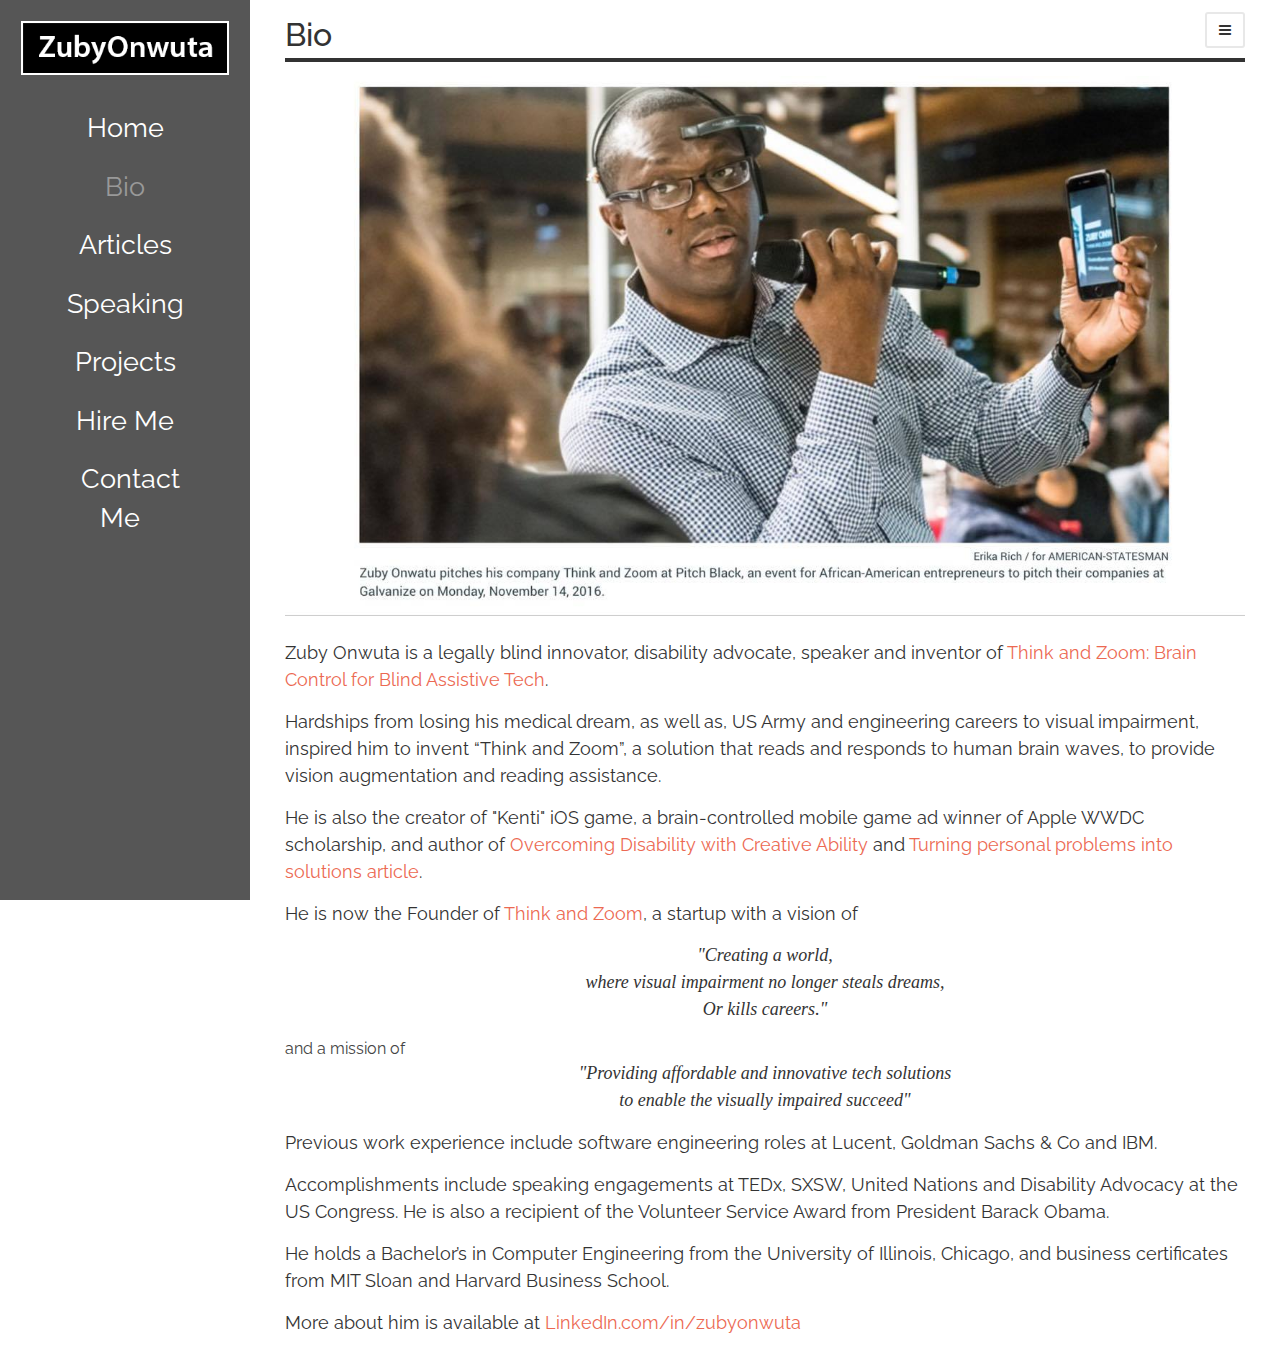
==== bio.html @ 1a158c96 "first commit for all files" ====
<!DOCTYPE html>
<head>
    <!--[if IE 8]> <html lang="en" class="ie8"> <![endif]-->  
    <!--[if IE 9]> <html lang="en" class="ie9"> <![endif]-->  
    <!--[if !IE]><!--> <html lang="en"> <!--<![endif]-->
    <meta http-equiv="Content-Type" content="text/html; charset=UTF-8">
    <title>Biography</title>
    
    <!-- Meta -->
    <meta charset="utf-8">
    <meta http-equiv="X-UA-Compatible" content="IE=edge">
    <meta name="viewport" content="width=device-width, initial-scale=1.0">
    <meta name="description" content="">
    <meta name="author" content="">    
    <link rel="shortcut icon" href="">  
    
    <!-- Global CSS -->
    <link rel="stylesheet" href="assets/css/bootstrap.min.css">   
    
    <!-- Plugins CSS -->    
    <link href="assets/fonts/font-awesome-4/css/font-awesome.min.css" rel="stylesheet">
    <link rel="stylesheet" href="assets/css/flexslider.css">
    
    <!-- Site CSS -->
    <link rel="stylesheet" href="assets/css/styles.css">
    <link href='http://fonts.googleapis.com/css?family=Raleway:400,300,200,500,600,700' rel='stylesheet' type='text/css'>
    <!-- HTML5 shim and Respond.js IE8 support of HTML5 elements and media queries -->
    <!--[if lt IE 9]>
      <script src="https://oss.maxcdn.com/libs/html5shiv/3.7.0/html5shiv.js"></script>
      <script src="https://oss.maxcdn.com/libs/respond.js/1.4.2/respond.min.js"></script>
    <![endif]-->
</head>
<body class="main-page1">
    <div id="wrapper">
        <div id="sidebar-wrapper">
            <div class="page-title text-center logo-wrap1">
               <a href="index.html" target = "_self"><img src = "assets/images/logo2.png"></a>
            </div>
            <div class="link-wrapper-left">
              <ul>
                 <li>
                    <a href="index.html" target = "_self">Home</a>
                 </li>
                 <li class="active">
                    <a href="">Bio</a>
                 </li>
                 <li>
                    <a href="articles.html" target = "_self">Articles</a>
                 </li>
                 <li>
                    <a href="speaking.html">Speaking</a>
                 </li>
                 <li>
                    <a href="projects.html" target = "_self">Projects</a>
                 </li>
                 <li>
                    <a href="hire.html" target = "_self">Hire Me</a>
                  </li>
                  <li>
                    <a href="https://goo.gl/forms/Ng0F8QT2XyTy3moc2" target = "_self">Contact Me</a>
                  </li>
               </ul>
            </div>
        </div>
        <div id="page-content-wrapper">
            <div class="container-fluid">
                <div class="row">
                    <div class="col-lg-12">
                        <div class="content-right-wrapper">
                              <div class="menu-wrap">
                                <span class = "art-text">Bio</span>
                                <a href="#menu-toggle" class="btn menu-btn" id="menu-toggle"><i class = "fa fa-bars fa-3"></i></a> 
                              </div>
                                  <img src="assets/images/zuby.jpg" class="img-responsive"><br>
                                 <p>                                       
                                    Zuby Onwuta is a legally blind innovator, disability advocate, speaker and inventor of <a href="https://blndedmedia.com/legally-blind-vetern-patents-brain-control-tool/">Think and Zoom: Brain Control for Blind Assistive Tech</a>.
                                 </p>

                                 <p>        
                                    Hardships from losing his medical dream, as well as, US Army and engineering careers to 
                                    visual impairment, inspired him to invent “Think and Zoom”, a solution that reads and responds 
                                    to human brain waves, to provide vision augmentation and reading assistance.
                                 </p>

                                 <p>
                                     He is also the creator of "Kenti" iOS game, a brain-controlled mobile game ad winner of Apple WWDC scholarship, and author of <a href="http://bit.ly/2Ha4DkT">Overcoming Disability with Creative Ability</a> and <a href="http://bit.ly/2I51fcH">Turning personal problems into solutions article</a>.
                                 </p>

                                 <p>
                                   He is now the Founder of <a href="http//:www.thinkandzoom.com" target="_blank">Think and Zoom</a>, a startup with a vision of <br>
                                   <p style="text-align: center; font-style: italic;font-family: Tahoma;">
                                     "Creating a world,<br>
                                     where visual impairment no longer steals dreams,<br>
                                     Or kills careers."
                                   </p>
                                   and a mission of
                                   <p style="text-align: center; font-style: italic;font-family: Tahoma;">
                                     "Providing affordable and innovative tech solutions<br> to enable the visually impaired succeed"
                                   </p>
                                 </p>

                                 <p>
                                    Previous work experience include software engineering roles at Lucent, Goldman Sachs & Co and IBM.
                                 </p>

                                 <p>
                                    Accomplishments include speaking engagements at TEDx, SXSW, United Nations and Disability Advocacy 
                                    at the US Congress. He is also a recipient of the Volunteer Service Award from President Barack Obama.
                                 </p>

                                 <p>
                                    He holds a Bachelor’s in Computer Engineering from the University of Illinois, Chicago, and 
                                    business certificates from MIT Sloan and Harvard Business School. 
                                 </p>
                                 <p>
                                    More about him is available at <a href="http//:www.linkedIn.com/in/zubyonwuta" target="_blank">LinkedIn.com/in/zubyonwuta</a>
                                 </p>
                                 
                            </div>
                         </div>
                     </div>
                </div>
          </div>
    </div>            
    <script type="text/javascript" src="assets/js/jquery.js"></script>
    <script type="text/javascript" src="assets/js/bootstrap.min.js"></script> 

    <script>
    $("#menu-toggle").click(function(e) {
        e.preventDefault();
        $("#wrapper").toggleClass("toggled");
    });
    </script>
</body>
</html>
---- assets/css/styles.css ----
body{
  font-family: Raleway, arial, sans-serif;
  color: #444444;
  font-size: 16px;
  -webkit-font-smoothing: antialiased;
  -moz-osx-font-smoothing: grayscale;
}

h1, h2, h3, h4, h5, h6, a, p{
  font-family: Raleway, arial, sans-serif;
}

p {
  margin-bottom: 15px;
  line-height: 1.5;
}
a {
  color: #ec6952;
  -webkit-transition: all 0.4s ease-in-out;
  -moz-transition: all 0.4s ease-in-out;
  -ms-transition: all 0.4s ease-in-out;
  -o-transition: all 0.4s ease-in-out;
}
a:hover {
  text-decoration: underline;
  color: #e74124;
}
.btn,
a.btn {
  -webkit-transition: all 0.4s ease-in-out;
  -moz-transition: all 0.4s ease-in-out;
  -ms-transition: all 0.4s ease-in-out;
  -o-transition: all 0.4s ease-in-out;
  font-weight: bold;
}

.btn{
  -webkit-border-radius: 3px !important;
  -moz-border-radius: 3px !important;
  -ms-border-radius: 3px !important;
  -o-border-radius: 3px !important;
  border-radius: 3px !important;
}
.btn .fa,
a.btn .fa {
  color: #fff;
  margin-right: 5px;
}
a.btn-cta,
.btn-cta {
  padding: 16px 42px;
}
a.btn-cta-primary,
.btn-cta-primary {
  border: 1px solid #d6a73a;
  background: #d6a73a;
  font-weight: bold;
  color: #fff;
  font-size: 19px;
  padding: 14px 44px !important;
  -webkit-border-radius: 50px !important;
  -moz-border-radius: 50px !important;
  border-radius: 50px !important;
}

.button-margin{
    margin: 5px !important;
}

a.btn-cta-primary:hover,
.btn-cta-primary:hover {
  background: #B38A58;
  border: 1px solid #B38A58;
  color: #fff;
}
a.btn-cta-secondary,
.btn-cta-secondary {
  background: none;
  border: 1px solid #ec6952;
  color: #ec6952;
}
a.btn-cta-secondary:hover,
.btn-cta-secondary:hover {
  background: #B38A58;
  border: 1px solid #B38A58;
  color: #fff;
}
a.btn-ghost,
.btn-ghost {
  background: none;
  border: 1px solid #fff;
  color: #fff !important;
  padding: 8px 20px;
  vertical-align: middle;
}
a.btn-ghost:hover,
.btn-ghost:hover {
  background: #4a6781;
  border: 1px solid #4a6781;
  color: #fff;
}
a.btn-ghost .fa,
.btn-ghost .fa {
  margin-right: 10px;
  font-size: 22px;
}
a.btn-ghost .text,
.btn-ghost .text {
  position: relative;
  top: -2px;
}
.highlight {
  color: #ec6952;
}

.input-controls{
    display: block;
    width: 100%;
    height: 48px !important;
    padding: 14px 12px;
    font-size: 14px;
    line-height: 1.42857143;
    color: #555;
    background-color: #fff;
    background-image: none;
    border: 2px solid #ccc;
    border-radius: 4px;
    margin-bottom: 20px;
}

.bootstrap-select.btn-group .dropdown-menu{
   height: 150px !important;
}

.textarea-controls{
    display: block;
    width: 100%;
    height: 148px !important;
    padding: 14px 12px;
    font-size: 14px;
    line-height: 1.42857143;
    color: #555;
    resize: none;
    background-color: #fff;
    background-image: none;
    border: 2px solid #ccc;
    border-radius: 4px;
    margin-bottom: 14px;
}

.textarea-controls2{
    display: block;
    width: 100%;
    height: 80px !important;
    padding: 14px 12px;
    font-size: 14px;
    line-height: 1.42857143;
    color: #555;
    resize: none;
    background-color: #f6f6f6;
    background-image: none;
    border: 2px solid #ccc;
    border-radius: 4px;
}

.textarea-controls2:focus{
    display: block;
    width: 100%;
    height: 80px !important;
    padding: 14px 12px;
    font-size: 14px;
    line-height: 1.42857143;
    color: #555;
    resize: none;
    background-color: #fff;
    background-image: none;
    border: 2px solid #ccc;
    border-radius: 4px;
}



.form-control {
  -webkit-box-shadow: none;
  -moz-box-shadow: none;
  box-shadow: none;
  height: 40px;
  border-color: #eeeeee;
}
.form-control::-webkit-input-placeholder {
  /* WebKit browsers */
  color: #a6a6a6;
}
.form-control:-moz-placeholder {
  /* Mozilla Firefox 4 to 18 */
  color: #a6a6a6;
}
.form-control::-moz-placeholder {
  /* Mozilla Firefox 19+ */
  color: #a6a6a6;
}
.form-control:-ms-input-placeholder {
  /* Internet Explorer 10+ */
  color: #a6a6a6;
}
.form-control:focus {
  border-color: #e1e1e1;
  -webkit-box-shadow: none;
  -moz-box-shadow: none;
  box-shadow: none;
}
.text-highlight {
  color: #952410;
}
input[type="submit"],
input[type="button"] {
  appearance: none;
  /* for mobile safari */
}
#topcontrol {
  background: #5d80a1;
  color: #fff;
  text-align: center;
  display: inline-block;
  width: 35px;
  height: 35px;
  border: none;
  -webkit-border-radius: 50%;
  -moz-border-radius: 50%;
  -ms-border-radius: 50%;
  -o-border-radius: 50%;
  border-radius: 50%;
  -moz-background-clip: padding;
  -webkit-background-clip: padding-box;
  background-clip: padding-box;
  -webkit-transition: all 0.4s ease-in-out;
  -moz-transition: all 0.4s ease-in-out;
  -ms-transition: all 0.4s ease-in-out;
  -o-transition: all 0.4s ease-in-out;
  z-index: 30;
}
#topcontrol:hover {
  background: #384d60;
}
#topcontrol .fa {
  position: relative;
  top: 3px;
  font-size: 25px;
}
.video-container iframe {
  max-width: 100%;
}
/* ======= Header ======= */
.header {
  color: #fff;
  width: 100%;
  position: relative;
  z-index: 40;
  height: 80px;
  background: #45392e;
    border-bottom: 3px solid #271D14;
}
.header.navbar-fixed-top {
  min-height: 80px;
  top: 0;
}
.header.navbar-fixed-top .main-nav .nav .nav-item a {
  color: #ffffff;
  font-weight: bold;
  -webkit-opacity: 1;
  -moz-opacity: 1;
  opacity: 1;
}
.header.navbar-fixed-top .main-nav .nav .nav-item.nav-item-cta a.btn-cta-secondary {
  background: #ff8c56;
  border-color: #ff8c56;
}
.header.navbar-fixed-top .main-nav .nav .dropdown-menu a {
  color: #333;
}
.header h1.logo {
  font-family: "Roboto Slab", arial, sans-serif;
  margin-top: 0;
  margin-bottom: 0;
  font-weight: bold;
  font-size: 15px;
  float: left;
  padding-top: 3px;
}
.header h1.logo a {
  color: #fff;
  padding: 7px;
  display: inline-block;
  text-align: center;
  line-height: 1.4;
  max-width: 257px;
  /*background: #ec6952;*/
  -webkit-border-top-right-radius: 0;
  -webkit-border-bottom-right-radius: 4px;
  -webkit-border-bottom-left-radius: 4px;
  -webkit-border-top-left-radius: 0;
  -moz-border-radius-topright: 0;
  -moz-border-radius-bottomright: 4px;
  -moz-border-radius-bottomleft: 4px;
  -moz-border-radius-topleft: 0;
  border-top-right-radius: 0;
  border-bottom-right-radius: 4px;
  border-bottom-left-radius: 4px;
  border-top-left-radius: 0;
  -moz-background-clip: padding;
  -webkit-background-clip: padding-box;
  background-clip: padding-box;
  -webkit-transition: color 0.4s ease-in-out;
  -moz-transition: color 0.4s ease-in-out;
  -ms-transition: color 0.4s ease-in-out;
  -o-transition: color 0.4s ease-in-out;
  position: relative;
  font-size: 20px;
}

.header h1.logo a img{
  max-width: 100%;
}

.header h1.logo a:hover {
  text-decoration: none;
}
.header h1.logo .logo-title {
  vertical-align: middle;
  line-height: 1.6;
}
.header .main-nav {
  margin-top: 16px;
}
.header .main-nav .navbar-toggle {
  margin-right: 0;
  margin-top: 0;
  background: none;
  position: absolute;
  right: 10px;
  top: 20px;
  border: 2px solid #fff;
}
.header .main-nav .navbar-toggle:focus {
  outline: none;
}
.header .main-nav .navbar-toggle .icon-bar {
  background-color: rgba(255, 255, 255, 0.6);
  height: 3px;
}
.header .main-nav .navbar-toggle:hover .icon-bar {
  background-color: #fff;
}
.header .main-nav .nav .nav-item {
  font-weight: normal;
  text-transform: uppercase;
  font-size: 13px;
  margin-right: 15px;
}
.header .main-nav .nav .nav-item.active a {
  color: #ec6952;
  background: none;
  font-weight: bold;
}
.header .main-nav .nav .nav-item.nav-item-cta a.btn-cta-secondary {
  border: 1px solid #ff8c56;
  background: #ff8c56;
  color: #fff;
  padding: 8px 10px;
  margin-top: 5px;
  font-weight: bold;
  font-size: 13px;
}
.header .main-nav .nav .nav-item.nav-item-cta a.btn-cta-secondary:hover {
  border: 1px solid #ec6952;
  background: #ec6952;
}
.header .main-nav .nav .nav-item a {
  color: #ffffff;
  font-weight: bold;
  font-size: 14px;
}
.header .main-nav .nav .nav-item a:hover {
  color: #ffffff;
  background: none;
}
.header .main-nav .nav .nav-item a:focus {
  outline: none;
  background: none;
}
.header .main-nav .nav .nav-item a:active {
  outline: none;
  background: none;
}
.header .main-nav .nav .nav-item.active {
  color: #ec6952;
}
.header .main-nav .nav .nav-item.last {
  margin-right: 0;
}
.header .main-nav .nav.active {
  position: relative;
}
.header .main-nav .nav.active > a {
  background: #e74124;
  color: #fff;
  color: rgba(255, 255, 255, 0.8);
}
.header .main-nav .nav.active > a:before {
  content: "\f0d8";
  position: absolute;
  bottom: -8px;
  left: 0;
  text-align: center;
  font-family: FontAwesome;
  display: block;
  font-size: 12px;
  width: 100%;
}

.mini-text{
   text-align: center;
font-size: 16px;
padding-bottom: 2px;
font-weight: 600;

}

.resources-wrapper{
  border: 1px solid #f6f6f6;
  margin: 10px 0px;
  min-height: 200px;
  padding: 10px 0px 20px 0;
}

.resource-title {
background: #f6f6f6;
padding: 11px 11px 15px;
font-weight: bold;
font-size: 22px;
margin-top: 0px;
color: #047ea7;
}

.course-desc {
margin: 10px;
font-size: 15px;
}

.vid-wrapper{
padding: 20px;
text-align: center;
border: 1px solid #e8e8e8;
background: #f2f2f2;
margin: 10px;
}

.outline-wrapper{
  padding: 4px;
text-align: left;
border: 1px solid #f6f6f6;
margin: 10px;
overflow: hidden;
}

.outline-wrapper h5{
 font-weight: bold;
 color: #333;
 margin-left: 10px;
}

.outline-wrapper p{
 font-weight: normal;
 color: #333;
 margin-left: 10px;
}


.folders-wrapper{
  padding: 4px;
text-align: center;
border: 1px solid #f6f6f6;
margin: 10px;
overflow: hidden;
background: #f6f6f6;
}

.folders-wrapper div div{
  padding: 20px;
 text-align: center;
 border: 1px solid #e8e8e8;
 background: #ffffff;
 margin: 10px 0;
 -webkit-border-radius: 5px;
-moz-border-radius: 5px;
border-radius: 5px;
}

.folders-wrapper div div a{
  color: #999;
  text-decoration: none;
}

.folder-icon {
font-size: 153px;
color: #999;
}

.folder-icon:hover{
  color: #ec6952;
}

.file-link{
  margin: 12px;
  color: #333;
  text-decoration: none;
}


.file-link:hover{
  margin: 12px;
  color: #ec6952;
  text-decoration: none;
}

.view-summary-link{
  margin: 12px;
  color: #333;
  text-decoration: none;
}

.view-summary-link:hover{
  margin: 12px;
  color: #ec6952;
  text-decoration: none;
}

.folder-name{
  margin: 12px;
  color: #333;
  font-weight: bold;
  text-decoration: none;
}

.folder-name:hover{
  margin: 12px;
  color: #ec6952;
  font-weight: bold;
  text-decoration: none !important;
}

.setting-form-wrap h1{
  border-bottom: 1px solid #e8e8e8;
  padding-bottom: 14px;
  margin-bottom: 19px;

}


.add-task-form {
  border: 1px solid #e8e8e8;
  padding: 28px;
  background: #ffffff;
  margin: 13px;
  -webkit-border-radius: 6px;
-moz-border-radius: 6px;
border-radius: 6px;
}

.enrolled-user-img {
width: 40px;
height: 40px;
margin-right: 10px;
border: 4px solid #ec6952;
-webkit-border-radius: 360px;
-moz-border-radius: 360px;
border-radius: 360px;
}

.modal-body {
  background: #f6f6f6;
}

.tb-margin{
  margin: 10px;
}

.table-bordered>thead>tr>th, .table-bordered>tbody>tr>th, .table-bordered>tfoot>tr>th, .table-bordered>thead>tr>td, .table-bordered>tbody>tr>td, .table-bordered>tfoot>tr>td {
border: 1px solid #f6f6f6;
}
.table>thead>tr>th {
vertical-align: bottom;
border-bottom: 2px solid #f6f6f6;
}

.table>thead>tr>th, .table>tbody>tr>th, .table>tfoot>tr>th, .table>thead>tr>td, .table>tbody>tr>td, .table>tfoot>tr>td {
vertical-align: baseline !important;
}

.table-bordered {
border: 2px solid #f6f6f6;
}

.file-link i{
  margin-right: 5px;
  font-size: 29px;
}


.add-btn{
float: right;
font-size: 15px;
background: #ec6952;
color: #fff;
text-decoration: none;
-webkit-border-radius: 3px;
-moz-border-radius: 3px;
border-radius: 3px;
padding: 7px 13px;
}

.add-btn:hover{
float: right;
font-size: 15px;
background: #047ea7;
color: #fff;
text-decoration: none;
-webkit-border-radius: 3px;
-moz-border-radius: 3px;
border-radius: 3px;
padding: 7px 13px;
}

.mini-text2{
   text-align: center;
font-size: 16px;
padding-bottom: 2px;
font-weight: 100;
color: #333;

}

.buz-main-wrap {
padding: 0px;
min-height: 103px;
overflow: hidden;
margin-top: 13px;
}

.buz-main-wrap ul {
display: block;
padding-left: 0px;
}


.buz-main-wrap ul li:first-child {
border-top: none;
}

.buz-main-wrap ul li {
display: block;
list-style: none;
border-bottom: 1px solid #e8e8e8;
border-top: 1px solid #e8e8e8;
}

.buz-main-wrap ul li.active a {
display: block;
color: #ffffff;
list-style: none;
font-weight: bold;
font-size: 15px;
}

.buz-main-wrap ul li.active a {
  border: none !important;
}

.nav-tabs>li.active>a {
background: #1d1c1c !important;
font-weight: bold;
font-size: 18px;
color: #ffffff !important;
padding: 15px;
}

.nav-tabs>li.active>a:hover {
background: #1d1c1c !important;
font-weight: bold;
font-size: 18px;
color: #ffffff !important;
border: none !important;

}

.nav-tabs>li.active>a:visited {
background: #1d1c1c !important;
font-weight: bold;
font-size: 18px;
color: #ffffff !important;
border: none !important;

}

.nav-tabs>li.active>a:focus {
background: #1d1c1c !important;
font-weight: bold;
font-size: 18px;
color: #ffffff !important;
padding: 15px;
border: none !important;
}

.nav-tabs>li>a:hover {
  border-color: none !important;
}

.week-select{
  width: 100% !important;
  height: 40px;
  margin-bottom: 10px !important;
}

.category-select{
  width: 100% !important;
  height: 40px;
  margin-bottom: 10px !important;
}

.dropdown-menu>.active>a, .dropdown-menu>.active>a:hover, .dropdown-menu>.active>a:focus {
color: #fff;
text-decoration: none;
background-color: #BD9A70;
outline: 0;
}

.btn-default:hover, .btn-default:focus, .btn-default:active, .btn-default.active, .open>.dropdown-toggle.btn-default {
color: #333;
background-color: #ffffff;
border-color: #e8e8e8;
}

.btn-default {
color: #666 !important;
background: #fff;
border: 2px solid #e8e8e8;
height: 48px !important;

}

.filter-option{
   color: #999 !important;
   font-weight: normal;
   font-size: 16px;
}


.active-user-img{
  padding: 6px !important;
}

.active-user-img img{
width: 40px;
height: 40px;
margin-right: 10px;
border: 4px solid #ffffff;
-webkit-border-radius: 360px;
-moz-border-radius: 360px;
border-radius: 360px;
}

.header .main-nav .nav.active > a.dropdown-toggle:before {
  display: none;
}
.header .main-nav .nav.open a {
  background: none;
}
.header .main-nav .nav .dropdown-menu {
  -webkit-border-radius: 4px;
  -moz-border-radius: 4px;
  -ms-border-radius: 4px;
  -o-border-radius: 4px;
  border-radius: 4px;
  -moz-background-clip: padding;
  -webkit-background-clip: padding-box;
  background-clip: padding-box;
  margin: 0;
  border: none;
  text-transform: none;
  min-width: 180px;
  background: #ffffff;
}
.header .main-nav .nav .dropdown-menu:before {
  content: "";
  display: block;
  width: 0;
  height: 0;
  border-left: 10px solid transparent;
  border-right: 10px solid transparent;
  border-bottom: 10px solid #ffffff;
  position: absolute;
  right: 30px;
  top: -10px;
}
.header .main-nav .nav .dropdown-menu a {
  padding: 8px 20px;
  color: #333;
  -webkit-opacity: 1;
  -moz-opacity: 1;
  opacity: 1;
}
.header .main-nav .nav .dropdown-menu a:hover {
  background: #d6a73a;
  color: #fff;
}
/* Override bootstrap default */
.nav .open > a,
.nav .open > a:hover,
.nav .open > a:focus {
  background: none;
}
/* ======= Headline Background & Slideshow ======= */
.bg-slider-wrapper {
  content: "";
  position: fixed;
  width: 100%;
  top: 0;
  left: 0;
  height: 680px;
  background: #373737;
}
.bg-slider-wrapper .flexslider {
  margin: 0;
  -webkit-box-shadow: none;
  -moz-box-shadow: none;
  box-shadow: none;
  border: none;
  -webkit-border-radius: 0;
  -moz-border-radius: 0;
  -ms-border-radius: 0;
  -o-border-radius: 0;
  border-radius: 0;
  -moz-background-clip: padding;
  -webkit-background-clip: padding-box;
  background-clip: padding-box;
}
.bg-slider-wrapper .flexslider .slide {
  display: block;
  height: 680px;
}
.bg-slider-wrapper .flexslider .slide.slide-1 {
  background: #253340 url('../images/nimde-hero.png') no-repeat 50% top;
  -webkit-background-size: cover;
  -moz-background-size: cover;
  -o-background-size: cover;
  background-size: cover;
}
.bg-slider-wrapper .flexslider .slide.slide-2 {
  background: #253340 url('../images/slider1a.png') no-repeat 50% top;
  -webkit-background-size: cover;
  -moz-background-size: cover;
  -o-background-size: cover;
  background-size: cover;
}
.bg-slider-wrapper .flexslider .slide.slide-3 {
  background: #253340 url('../images/slider1.png') no-repeat 50% top;
  -webkit-background-size: cover;
  -moz-background-size: cover;
  -o-background-size: cover;
  background-size: cover;
}
.bg-slider-wrapper .flexslider .flex-control-nav {
  z-index: 30;
  bottom: 30px;
  position: relative;
}
.bg-slider-wrapper .flexslider .flex-control-nav li a {
  background: #999999;
}
.bg-slider-wrapper .flexslider .flex-control-nav li a.flex-active {
  background: #bfbfbf;
}
.headline-bg {
  position: absolute;
  width: 100%;
  top: 0;
  left: 0;
  height: 500px;
  background: #253340 url('../images/bg-header-small-1.jpg') no-repeat 50% top;
  -webkit-background-size: cover;
  -moz-background-size: cover;
  -o-background-size: cover;
  background-size: cover;
}
.headline-bg.pricing-headline-bg {
  background-image: url('../images/bg-header-small-2.jpg');
}
.headline-bg.contact-headline-bg {
  background-image: url('../images/bg-header-small-3.jpg');
}
.headline-bg.about-headline-bg {
  background-image: url('../images/bg-header-small-4.jpg');
}
/* ======= Promo ======= */
.promo {
  padding-top: 120px;
  position: relative;
  color: #fff;
  margin-bottom: 80px;
  height: 466px;
  z-index: 10;
}
.promo .title {
  font-size: 52px;
  margin-bottom: 8px;
  margin-top: 0;
  font-weight: 900;
  text-shadow: none;
  text-transform: uppercase;
}
.promo.section .intro {
  /*max-width: 600px;*/
  margin: 0 auto;
  margin-bottom: 30px;
  text-align: left;
float: left;
display: block;
clear: both;
font-size: 31px;
line-height: 1.1;
padding-right: 62px;
color: #ffffff !important;
font-weight: normal;
}

.button-p {
    clear: both;
}

.promo .btn-cta {
  font-size: 22px;
}
.promo .btn-link {
  color: #fff;
  font-weight: bold;
  text-transform: uppercase;
  font-size: 12px;
  -webkit-opacity: 0.7;
  -moz-opacity: 0.7;
  opacity: 0.7;
  text-decoration: none;
}
.promo .btn-link:hover {
  -webkit-opacity: 1;
  -moz-opacity: 1;
  opacity: 1;
  text-decoration: none;
}
.promo .btn-link:focus {
  outline: none;
}
.promo .btn-link .fa {
  margin-right: 5px;
  font-size: 18px;
  position: relative;
  top: 2px;
}
/* ======= sections-wrapper ======= */
.sections-wrapper {
  background: #fff;
  z-index: 20;
  position: relative;
}
.section .intro {
  max-width: 700px;
  margin: 0 auto;
  margin-bottom: 60px;
  color: #fff;
  font-size: 27px;
line-height: 1.2;
padding-right: 62px;
}
.section-on-bg .title {
  color: #fff;
}
.section-on-bg .intro {
  color: #fff;
  -webkit-opacity: 0.8;
  -moz-opacity: 0.8;
  opacity: 0.8;
}

/*========= header animation ==========*/

.animated2{
  -webkit-animation-duration:.4s;
  animation-duration:.4s;
  -webkit-animation-delay:0s;
  animation-delay:0s;
  -webkit-animation-fill-mode:both;
  animation-fill-mode:both
}

@-webkit-keyframes fadeOut{0%
  {opacity:1}100%{opacity:0}}
@keyframes fadeOut{0%{opacity:1}100%{opacity:0}}
.fadeOut{-webkit-animation-name:fadeOut;animation-name:fadeOut}
/* ======================================*/


/* ======= the-main-section ======= */
.lecturers-wrapper{
   padding-top: 80px;
  padding-bottom: 50px;
  background: #fff;/*
  border-bottom: 1px solid #e8e8e8;*/

}


.cos-wrapper-top{
  border-width: 0 0 60px 2880px;
border-style: solid solid solid dashed;
border-color: transparent transparent #f6f6f6 transparent;
margin-top: -62px;
border-left-width: 1279px;
}


.students-wrapper{
   padding-top: 80px;
  padding-bottom: 50px;
  background: #047ea7;

}

.students-wrapper-top{
  border-width: 0 0 60px 2880px;
border-style: solid solid solid dashed;
border-color: transparent transparent #047ea7 transparent;
margin-top: -62px;
border-left-width: 1279px;
}


.students-wrapper-down{
  border-width: 0 2880px 60px 0;
border-style: solid dashed solid solid;
border-color: transparent #047ea7 transparent transparent;
border-right-width: 1281px;
position: absolute;
}


.client-wrapper{
   padding-top: 60px;
  padding-bottom: 40px;
  background: #f6f6f6;

}

.recruiter-wrapper{
   padding-top: 60px;
  padding-bottom: 60px;
  background: #f6f6f6 url('../images/recruiter-bg.png') no-repeat;

}

.recruit-element-wrap{
    background: rgb(4, 172, 187);
    margin: 0px 20px;
    padding: 20px 60px;
    border-top: 8px solid rgb(47, 64, 82);
    text-align: left;
}

.activity-num {
   font-weight: 900;
   font-size: 70px;
   color: #ffffff;
   margin-bottom: 0px;
   margin-top: 0px;
}

.course-wrapper{
   padding-top: 100px;
  padding-bottom: 45px;
  background: #f6f6f6;

}


.leverage-text {
   font-size: 24px;
   color: #333;
   margin: 2px auto;
   text-align: center;
}

.leverage-text-small{
   font-size: 16px;
   color: #333;
   font-weight: 100;
   text-align: center;
}

.activity-num-text{
   font-weight: 100px;
   font-size: 18px;
   color: #ffffff;
}

.stud-wrapper{
   padding-top: 150px;
   padding-bottom: 150px;
   background: #ffffff url("../images/nimde-student.png") no-repeat;
   background-size: cover;

}

.lect-wrapper{
   padding-top: 110px;
   padding-bottom: 110px;
   background: #ffffff url("../images/lecturer.png") no-repeat;
   background-size: cover;

}

.serv-details h4{
   font-size: 18px;
color: #333;
font-weight: bold;
margin-bottom: 5px;

}

.serv-details p{
   font-size: 17px;
color: #333;
font-weight: 400;
line-height: 1.3;
}

.fr-serv-text {
   font-size: 39px !important;
  line-height: 1.1 !important;
  font-weight: bold !important;
  color: #ffffff !important;
}

.fr-serv-text-small{
   font-size: 20px !important;
   color: #ffffff !important;
   font-weight: 500 !important;
}

.the-main-section .title {
  font-size: 43px;
  font-weight: bold;
  margin-top: 0;
  color: #333;
  font-family: Raleway, Arial, sans-serif;
}

.recruit-btn {
display: block;
text-align: center;
width: 48%;
margin: 10px auto;
font-weight: bold;
font-size: 19px;
padding: 18px !important;
clear: both;
cursor: pointer;
color: white !important;
background: #FF3366;
/*-webkit-border-radius: 5px !important;
-moz-border-radius: 5px !important;
border-radius: 5px !important;*/
}


.recruit-btn:hover {
  background: #f42156;
  color: #FFFFFF;
  text-decoration: none;
  transition: all 0.35s ease-in-out;
}

.fr-pro-img{
   width: 40px;
   height: 40px;
   margin-right: 10px;
   border: 4px solid #ff8c56;
   -webkit-border-radius: 360px;
      -moz-border-radius: 360px;
      border-radius: 360px;
}

.testi-msg-text{
    color: #ffffff;
}

.testi-msg-text2{
    color: #333;
    font-size: 16px;
    padding: 20px 40px;
}


    .thumbs {
      width: 100%;
      float: left;
      overflow: hidden;
      position: relative;
      margin-bottom: 21px;
    }

    .thumbs:hover {
      width: 100%;
      float: left;
      overflow: hidden;
      position: relative;
      margin-bottom: 21px;
    }

    .thumbs img{
      width: 270px;
      height: 200px;
    }

    .thumbs a {
      /*background-color: rgba(0, 0, 0, 0.7);*/
      bottom: -200px;
      color: white;
      left: 0;
      opacity: 0;
      position: absolute;
      right: 0;
      text-align: center;
      text-transform: uppercase;
      top: 0;
      z-index: 100;
    }

    .thumbs a span.title {
      display: table;
      width: 100%;
      height: 90%;
    }

    .thumbs a span.title span {
      font-family: 'Lato', sans-serif;
      font-size: 12.5px;
      font-weight: bold;
      color: #FFFFFF;

    }

    .thumbs a span.title span i{
      background: rgb(222, 101, 41);
      padding: 10px;
      -webkit-border-radius: 360px;
      -moz-border-radius: 360px;
      border-radius: 360px;
      width: 42px;
      height: 40px;

    }

    .cos-post-btn{
     padding: 13px 15px;
     background: #047ea7;
     height: 46px !important;
     margin-top: 76px;
     margin-left: 40px;
     border: 2px solid #ff8c56;
     margin-right: 40px;
     display: block;
     -webkit-border-radius: 5px !important;
    -moz-border-radius: 5px !important;
    border-radius: 5px !important;
   }


   .thumbs a:hover {
    bottom: 0;
    opacity: 1;
    transition: opacity 0.30s ease-in-out 0s, bottom 0.4s cubic-bezier(0.25, 0.500, 0, 1) 0s;
    -webkit-transition: opacity 0.30s ease-in-out 0s, bottom 0.4s cubic-bezier(0.25, 0.500, 0, 1) 0s;
  }

  .one-cos {
    margin-bottom: 30px;
    min-height: 274px;
    background: #ffffff;
    padding-bottom: 13px;
    margin: 20px auto;
    padding: 6px;
    border: 1px solid #e8e8e8;
     -webkit-border-radius: 5px !important;
    -moz-border-radius: 5px !important;
    border-radius: 5px !important;
  }


  .project-title a {
      font-size: 14px;
      text-decoration: none;
      font-weight: bold;
      color: #000;
  }

  .project-title a:hover {
      font-size: 14px;
      text-decoration: none;
      font-weight: bold;
      color: #047ea7;
  }

.cos-main-text{
font-size: 43px;
font-weight: bold;
margin-top: 0;
color: #333;
}

.one-course-details {
    margin: 20px;
    min-height: 24px;
    padding: 6px;
    overflow: hidden;
     -webkit-border-radius: 5px !important;
    -moz-border-radius: 5px !important;
    border-radius: 5px !important;
  }


.one-stud, .one-course {
    margin: 20px;
    min-height: 24px;
    background: #ffffff;
    padding: 6px;
    overflow: hidden;
    border: 1px solid #f6f6f6;
     -webkit-border-radius: 5px !important;
    -moz-border-radius: 5px !important;
    border-radius: 5px !important;
  }



.stud-profile-img-wrap{
   display: block;
   padding: 6px;
   text-align: center;
}

.stud-profile-img-wrap a img{
    -webkit-border-radius: 50%;
    -moz-border-radius: 50%;
    -ms-border-radius: 50%;
    -o-border-radius: 50%;
    border-radius: 50%;
    height: 140px;;
    width: 140px;
    border: 8px solid #e8e8e8;
}

.course-details-img-wrap{
   display: block;
   padding: 6px;
   text-align: center;
}

.course-details-img-wrap img{
  -webkit-border-radius: 50%;
    -moz-border-radius: 50%;
    -ms-border-radius: 50%;
    -o-border-radius: 50%;
    border-radius: 50%;
    height: 140px;
    width: 140px;
    border: 6px solid #ffffff;
}

.course-details-header{
  font-weight: bold;
  margin-top: 34px;
}

.course-details-actions{
  display: block;
  padding-left: 0px;
}

.course-details-btns{
  background: #ff8c56;
  padding: 10px;
  font-size: 14px;
  border:1px solid #ff8c56;
  font-weight: bold;
  color: #ffffff !important;
  -webkit-border-radius: 5px !important;
  -moz-border-radius: 5px !important;
  border-radius: 5px !important;
  text-decoration: none;
}

.course-details-btns:hover{
  background: #EF814D;
  padding: 10px;
  font-size: 14px;
  font-weight: bold;
  border:1px solid #EF814D;
  color: #ffffff !important;
  -webkit-border-radius: 5px !important;
  -moz-border-radius: 5px !important;
  border-radius: 5px !important;
  text-decoration: none;
}

.course-details-btns2{
  background: #047ea7;
  padding: 10px;
  font-size: 14px;
  border:1px solid #047ea7;
  font-weight: bold;
  color: #ffffff !important;
  -webkit-border-radius: 5px !important;
  -moz-border-radius: 5px !important;
  border-radius: 5px !important;
  text-decoration: none;
}

.course-details-btns2:hover{
  background: #037298;
  padding: 10px;
  font-size: 14px;
  border:1px solid #037298;
  font-weight: bold;
  color: #ffffff !important;
  -webkit-border-radius: 5px !important;
  -moz-border-radius: 5px !important;
  border-radius: 5px !important;
  text-decoration: none;
}

.course-details-actions li{
  display: inline-block;
  list-style: none;
  margin: 10px 0;
}


.course-img-wrap{
   display: block;
   padding: 6px;
   text-align: center;
}

.course-img-wrap a img{
   -webkit-border-radius: 5px;
    -moz-border-radius: 5px;
    -ms-border-radius: 5px;
    -o-border-radius: 5px;
    border-radius: 5px;
    height: 140px;
    width: 140px;
}

.stud-details{
   display: block;
   text-align: left;
   padding-left: 20px;
}

.stud-details a{
   color: #666;
   text-decoration: none;
   font-weight: bold;
   font-size: 23px;
}

.stud-details h3{
   color: #666;
   font-size: 17px;
   margin: 0px;
}

.stud-details h4{
   color: #666;
   font-size: 15px;
   margin: 6px 0;
}

.course-details-main{
   display: block;
   text-align: left;
}

.tutor-wrapper{
   border: 1px solid #e8e8e8;
   background: #ffffff;
   min-height: 100px;
   -webkit-border-radius: 5px;
    -moz-border-radius: 5px;
    -ms-border-radius: 5px;
    -o-border-radius: 5px;
    border-radius: 5px;
    margin-bottom: 6px;
}

.ta-wrapper{
   min-height: 100px;
    margin-bottom: 6px;
}


.tutor-bio{
  font-size: 14px;
  color: #333;
  margin-bottom: 0px !important;
}

.tutor-main-wrap {
background: #f6f6f6;
padding: 13px 13px 3px 13px;
}

.teaching-txt{
font-size: 15px;
font-weight: bold;
color: #047ea7;
}

.one-tutor{
  display: block;
  overflow: hidden;
  margin-bottom: 0px;
}

.one-tutor li{
   display: inline !important;
}

.one-tutor-details{
   width: 67%;
   overflow: hidden;
   float: right;
   padding: 3px;
}

.one-tutor li img{
   width: 73px;
   margin: 10px;
   border: 5px solid #ff8c56;
   -webkit-border-radius: 50%;
    -moz-border-radius: 50%;
    -ms-border-radius: 50%;
    -o-border-radius: 50%;
    border-radius: 50%;
}

.rev-wrapper {
border: 1px solid #e9e9e9;
background: #ffffff;
min-height: 100px;
-webkit-border-radius: 5px;
-moz-border-radius: 5px;
-ms-border-radius: 5px;
-o-border-radius: 5px;
border-radius: 5px;
margin-bottom: 31px;
}

.one-review{
  display: block;
  overflow: hidden;
  margin-bottom: 0px;
  padding-left: 0px;
}

.one-review li{
   display: inline !important;
}

.one-review-details{
   width: 77%;
   overflow: hidden;
   float: right;
   padding: 3px 15px 3px 0px;
}

.one-review li img{
   width: 73px;
   margin: 10px;
   border: 3px solid #ff8c56;
   -webkit-border-radius: 50%;
    -moz-border-radius: 50%;
    -ms-border-radius: 50%;
    -o-border-radius: 50%;
    border-radius: 50%;
}

.one-review-details h3{
  margin: 11px 0 2px 0;
font-size: 17px;
font-weight: bold;
}


.review-text {
font-size: 14px;
color: #333;
margin-bottom: 9px !important;
}


.one-ta{
  display: block;
  overflow: hidden;
  margin-bottom: 0px;
}

.one-ta li{
   display: block !important;
   border: 1px solid #e8e8e8;
   -webkit-border-radius: 5px;
    -moz-border-radius: 5px;
    -ms-border-radius: 5px;
    -o-border-radius: 5px;
    border-radius: 5px;
    background: #ffffff;
   margin: 6px 2px !important;
}

.one-ta li img{
   width: 56px;
   border: 3px solid #ff8c56;
   margin: 10px;
   -webkit-border-radius: 50%;
    -moz-border-radius: 50%;
    -ms-border-radius: 50%;
    -o-border-radius: 50%;
    border-radius: 50%;
}

.one-tutor-details h3 {
font-size: 19px;
margin: 0;
}

.course-details-main2{
   display: block;
   text-align: left;
}

.course-details{
   display: block;
   text-align: left;
   padding-left: 20px;
}

.course-details a{
   color: #047ea7;
   text-decoration: none;
   font-weight: bold;
   font-size: 21px;
}

.course-details h3{
   color: #666;
   font-size: 17px;
   margin: 0px;
}

.course-details h4{
   color: #666;
   font-size: 15px;
   margin: 6px 0;
}


.the-main-section .intro {
  color: #333;
  margin-bottom: 30px;
  font-size: 15px;
  font-weight: 100;
}
.the-main-section .item {
  padding: 20px 0;
}
.the-main-section .item.last-item {
  border-bottom: none;
}
.the-main-section .item .title {
  font-size: 26px;
  color: #333;
  margin-top: 0;
  margin-bottom: 15px;
  line-height: 1.4;
}
.the-main-section .item .desc {
  margin-bottom: 6px;
}

.the-main-section .item .desc p{
   font-weight: 100;
}
.the-main-section .item .desc .fa {
  margin-right: 5px;
}
.the-main-section .item .quote {
  position: relative;
}
.the-main-section .item .quote .quote-profile {
  position: absolute;
  left: 0;
}
.the-main-section .item .quote .quote-content {
  margin-left: 90px;
  background: #f5f5f5;
  border-left: 4px solid #e8e8e8;
  -webkit-border-radius: 4px;
  -moz-border-radius: 4px;
  -ms-border-radius: 4px;
  -o-border-radius: 4px;
  border-radius: 4px;
  -moz-background-clip: padding;
  -webkit-background-clip: padding-box;
  background-clip: padding-box;
  font-size: 14px;
  padding: 15px;
}
.the-main-section .item .quote .quote-content:before {
  content: "";
  display: block;
  width: 0;
  height: 0;
  border-top: 10px solid transparent;
  border-bottom: 10px solid transparent;
  border-right: 10px solid #e8e8e8;
  position: absolute;
  left: 80px;
  top: 25px;
}
.the-main-section .item .quote blockquote {
  border-left: none;
  font-style: italic;
  color: #666666;
  font-size: 16px;
  padding: 0;
  margin-bottom: 10px;
}
.the-main-section .item .quote .source {
  color: #999999;
  font-size: 13px;
  margin-bottom: 0;
}
.the-main-section .item .quote .source a {
  color: #999999;
}
.the-main-section .item .quote .source a:hover {
  color: #808080;
}
.the-main-section .figure {
  position: relative;
  text-align: center;
}
.the-main-section .figure .figure-caption {
  color: #b3b3b3;
  font-size: 13px;
  margin-top: 10px;
  text-align: center;
}
.the-main-section .figure .figure-caption a {
  color: #b3b3b3;
}
.the-main-section .figure .figure-caption a:hover {
  color: #ec6952;
}
.the-main-section .figure img {
  margin-left: auto;
  margin-right: auto;
}
.the-main-section .control {
  position: absolute;
  top: 120px;
  left: 50%;
  margin-left: -65px;
}
.the-main-section .control .play-trigger {
  color: #fff;
  background: rgba(0, 0, 0, 0.3);
  position: relative;
  width: 60px;
  height: 60px;
  border: 4px solid #fff;
  -webkit-border-radius: 50%;
  -moz-border-radius: 50%;
  -ms-border-radius: 50%;
  -o-border-radius: 50%;
  border-radius: 50%;
  -moz-background-clip: padding;
  -webkit-background-clip: padding-box;
  background-clip: padding-box;
  margin: 0 auto;
  text-align: center;
  -webkit-opacity: 0.9;
  -moz-opacity: 0.9;
  opacity: 0.9;
  -webkit-transition: all 0.4s ease-in-out;
  -moz-transition: all 0.4s ease-in-out;
  -ms-transition: all 0.4s ease-in-out;
  -o-transition: all 0.4s ease-in-out;
}
.the-main-section .control .play-trigger:active,
.the-main-section .control .play-trigger:focus {
  outline: none;
}
.the-main-section .control .play-trigger:hover {
  color: #fff;
  -webkit-opacity: 1;
  -moz-opacity: 1;
  opacity: 1;
  background: rgba(0, 0, 0, 0.6);
}
.the-main-section .control .play-trigger:hover .fa {
  cursor: pointer;
}
.the-main-section .control .play-trigger .fa {
  font-size: 26px;
  position: relative;
  left: 2px;
}
.the-main-section .feature-lead .title {
  font-weight: 300;
  font-size: 16px;
  margin-bottom: 15px;
}
/* ======= Featured Freelancer ======= */

.feature-freelancer-name{
   font-weight: bold;
   font-size: 32px;
   color: #333;
   margin-bottom: 0px;
}

ul.fr-properties{
  display: block;
  list-style: none;
  padding-left: 0px;
  margin-bottom: 3px;
}


ul.fr-properties li{
  display: inline;
  padding-right: 10px;
  color: #333;
  font-size: 19px;
}

.fr-loc{
   font-size: 16px;
font-weight: normal;
color: #333;
margin: 0px;
}

.fr-star-rating{
  width: 11%;
}

.feature-freelancer-prof{
   font-weight: bold;
}

.featured-reviews {
  background: #047ea7;
  padding-top: 60px;
  padding-bottom: 120px;
}
.featured-reviews .carousel-indicators {
  bottom: -60px;
  z-index: auto;
}
.featured-reviews .carousel-indicators li {
  background: #ffffff;
  border: none;
  margin: 1px;
}



.carousel-indicators li {
   -webkit-border-radius: 0px;
  -moz-border-radius: 0px;
  -ms-border-radius: 0px;
  -o-border-radius: 0px;
  border-radius: 0px;
}


.featured-reviews .carousel-indicators li.active {
  background: #ff8c56;
  border: none;
  width: 10px;
  height: 10px;
  margin: 1px;
}
.featured-reviews .title {
  font-size: 36px;
  font-weight: bold;
  margin-top: 0;
  margin-bottom: 60px;
  color: #ffffff;
}
.featured-reviews .item .profile {
  position: absolute;
  left: 0;
}
.featured-reviews .item .content {

}
.featured-reviews .item div {
  font-size: 15px;
  font-weight: 300;
  border-left: 0;
  padding: 0px 80px;
  min-height: 30px;
  position: relative;
}



.carousel-inner{
  text-align: center;
}

.featured-reviews .item div .fa {
  position: absolute;
  color: #ef7d69;
  font-size: 22px;
  left: -45px;
}
.featured-reviews .item .source {
  color: #ffffff;
}
.featured-reviews .item .source .title {
  font-size: 16px;
  color: #666666;
}
/* ======= Press ======= */
.press {
  padding-top: 80px;
  padding-bottom: 80px;
}
.press .title {
  font-size: 36px;
  font-weight: 300;
  margin-top: 0;
  margin-bottom: 10px;
}
.press .press-list {
  margin-bottom: 15px;
  text-align: center;
}
.press .press-list.last {
  margin-bottom: 60px;
}
.press .press-list li {
  display: block;
  height: 80px;
}
.press .press-list li img {
  -webkit-opacity: 0.6;
  -moz-opacity: 0.6;
  opacity: 0.6;
}
.press .press-list li:hover img {
  -webkit-opacity: 1;
  -moz-opacity: 1;
  opacity: 1;
}
.press .press-lead .title {
  font-size: 18px;
  margin-bottom: 15px;
}
/* ======= cta-section ======= */
.cta-section {
  background: #253340 url('../images/background/bg-footer-1.jpg') no-repeat left top;
  background-size: cover;
  min-height: 420px;
  color: #fff;
  padding-top: 80px;
  border: none;
}
.cta-section.pricing-cta-section {
  background-image: url('../images/background/bg-footer-2.jpg');
}
.cta-section.contact-cta-section {
  background-image: url('../images/background/bg-footer-3.jpg');
}
.cta-section .title {
  font-size: 36px;
  font-weight: 300;
  margin-top: 0;
  margin-bottom: 10px;
}
.cta-section .btn-cta {
  font-size: 20px;
}
.cta-section .intro {
  margin-bottom: 15px;
  color: #fff;
}
.cta-section .counting {
  color: #ec6952;
  font-weight: bold;
  -webkit-opacity: 1;
  -moz-opacity: 1;
  opacity: 1;
}
/* ======= Features video ======= */
.features-video {
  padding-top: 90px;
  position: relative;
  z-index: 10;
}
.features-video .title {
  font-size: 36px;
  margin-bottom: 60px;
  margin-top: 0;
  color: #fff;
  font-weight: 300;
}
.features-video .video-container {
  max-width: 800px;
  margin: 0 auto;
}
.features-video iframe {
  background: #fff;
  padding: 15px;
  -webkit-border-radius: 4px;
  -moz-border-radius: 4px;
  -ms-border-radius: 4px;
  -o-border-radius: 4px;
  border-radius: 4px;
  -moz-background-clip: padding;
  -webkit-background-clip: padding-box;
  background-clip: padding-box;
  border: 1px solid #eeeeee;
  -webkit-box-shadow: 0 4px 1px rgba(0, 0, 0, 0.05);
  -moz-box-shadow: 0 4px 1px rgba(0, 0, 0, 0.05);
  box-shadow: 0 4px 1px rgba(0, 0, 0, 0.05);
}
/* ======= Features tabs ======= */
.features-tabbed {
  padding-top: 80px;
  padding-bottom: 80px;
}
.features-tabbed .title {
  font-size: 36px;
  font-weight: 300;
  margin-top: 0;
  margin-bottom: 60px;
}
.features-tabbed .tab-content {
  padding: 60px 30px;
}
.features-tabbed .tab-content .title {
  font-size: 16px;
  color: #f19180;
  font-weight: bold;
  margin-bottom: 30px;
}
.features-tabbed .tab-content .desc {
  margin-bottom: 30px;
  color: #666666;
}
.features-tabbed .tab-content .desc ul {
  padding-left: 30px;
  padding-top: 15px;
  padding-bottom: 15px;
}
.features-tabbed .tab-content .desc ul li {
  margin-bottom: 10px;
}
.features-tabbed .tab-content .desc ul .fa {
  color: #ec6952;
  margin-right: 5px;
}
.features-tabbed .tab-content .desc blockquote {
  font-style: italic;
  color: #808080;
}
.features-tabbed .tab-content .desc .table {
  font-size: 14px;
  padding: 15px 0;
}
.features-tabbed .tab-content .desc .box {
  background: #f5f5f5;
  padding: 30px;
  font-size: 14px;
}
.features-tabbed .tab-content .figure {
  margin-bottom: 60px;
}
.features-tabbed .tab-content .figure img {
  -webkit-box-shadow: 0px 0px 5px 0px rgba(0, 0, 0, 0.2);
  -moz-box-shadow: 0px 0px 5px 0px rgba(0, 0, 0, 0.2);
  box-shadow: 0px 0px 5px 0px rgba(0, 0, 0, 0.2);
  margin: 0 auto;
}
.features-tabbed .tab-content .figure .figure-caption {
  color: #b3b3b3;
  font-size: 13px;
  margin-top: 10px;
  text-align: center;
}
.features-tabbed .tab-content .figure .figure-caption a {
  color: #b3b3b3;
}
.features-tabbed .tab-content .figure .figure-caption a:hover {
  color: #ec6952;
}
.nav-tabs {
  border: none;
  margin: 0 auto;
  display: -webkit-box;
  /* OLD - iOS 6-, Safari 3.1-6 */
  display: -moz-box;
  /* OLD - Firefox 19- (buggy but mostly works) */
  display: -ms-flexbox;
  /* TWEENER - IE 10 */
  display: -webkit-flex;
  /* NEW - Chrome */
  display: flex;
  /* NEW, Spec - Opera 12.1, Firefox 20+ */
  text-align: center;
  position: relative;
}
.nav-tabs:before {
  content: "";
  display: block;
  border-bottom: 1px solid #eeeeee;
  position: absolute;
  bottom: 0;
}
.nav-tabs > li {
  margin-bottom: -1px;
position: relative;
z-index: 1;
background: #fff;
border-right: none;
-webkit-box-flex: 1;
-moz-box-flex: 1;
width: 100%;
-webkit-flex: 1;
-ms-flex: 1;
flex: 1;

}
.nav-tabs > li > a {
  -webkit-border-radius: 0;
  -moz-border-radius: 0;
  -ms-border-radius: 0;
  -o-border-radius: 0;
  border-radius: 0;
  -moz-background-clip: padding;
  -webkit-background-clip: padding-box;
  background-clip: padding-box;
  margin-right: 0px;
  color: #999999;
  padding: 15px;
  font-size: 17px;
  font-weight: bold;
  border: none;
}


.nav-tabs > li > a:active {
  background-color: grey;
}

.nav-tabs > li > a .fa {
  font-size: 20px;
}
.nav-tabs > li > a:hover {
  background: #b1b1b1;
  color: white;
}
.nav-tabs > li.active {
  border-bottom-color: #fff;
}
.nav-tabs > li.active > a {
  color: #ec6952;
  background: #fff;
  border: none;
}
.nav-tabs > li.active:hover > a {
  border: none;
  color: #ec6952;
}
.nav-tabs > li.last {
  border-right: 1px solid #eeeeee;
}

.table-responsive{
     margin: 16px;
}
/* ======= Steps ======= */
.steps {
  background: #f5f5f5;
  padding-top: 80px;
  padding-bottom: 120px;
}
.steps .title {
  font-size: 36px;
  font-weight: 300;
  margin-top: 0;
  margin-bottom: 60px;
}
.steps .step {
  padding: 30px 60px;
  color: #666666;
}
.steps .step .title {
  text-align: center;
  font-size: 16px;
  margin-bottom: 15px;
}
.steps .step .title .number {
  width: 90px;
  height: 90px;
  display: block;
  -webkit-border-radius: 50%;
  -moz-border-radius: 50%;
  -ms-border-radius: 50%;
  -o-border-radius: 50%;
  border-radius: 50%;
  -moz-background-clip: padding;
  -webkit-background-clip: padding-box;
  background-clip: padding-box;
  text-align: center;
  background: #ec6952;
  border: 5px solid #f19180;
  color: #fff;
  margin: 0 auto;
  padding-top: 25px;
  font-size: 26px;
  font-weight: bold;
  font-family: arial, sans-serif;
  margin-bottom: 30px;
}
.steps .step .title .text {
  color: #f19180;
  font-weight: bold;
  font-size: 16px;
}
.steps .btn-cta-primary {
  margin: 0 auto;
  margin-top: 60px;
  font-size: 20px;
}
/* ======= Pricing ======= */
.pricing {
  padding: 80px 0;
  padding-top: 90px;
  position: relative;
  z-index: 10;
}
.pricing .title {
  font-size: 36px;
  font-weight: 300;
  margin-top: 0;
  margin-bottom: 30px;
  color: #fff;
}
.pricing .intro {
  color: #fff;
  margin-bottom: 80px;
}
.pricing .item {
  padding: 0;
  -webkit-border-radius: 4px;
  -moz-border-radius: 4px;
  -ms-border-radius: 4px;
  -o-border-radius: 4px;
  border-radius: 4px;
  -moz-background-clip: padding;
  -webkit-background-clip: padding-box;
  background-clip: padding-box;
  -webkit-box-shadow: 0 4px 1px rgba(0, 0, 0, 0.05);
  -moz-box-shadow: 0 4px 1px rgba(0, 0, 0, 0.05);
  box-shadow: 0 4px 1px rgba(0, 0, 0, 0.05);
  margin-bottom: 30px;
}
.pricing .item.best-buy {
  top: -15px;
  z-index: 11;
  position: relative;
}
.pricing .item.best-buy .item-inner {
  -webkit-box-shadow: 0px 0px 10px 0px rgba(0, 0, 0, 0.2);
  -moz-box-shadow: 0px 0px 10px 0px rgba(0, 0, 0, 0.2);
  box-shadow: 0px 0px 10px 0px rgba(0, 0, 0, 0.2);
}
.pricing .item.best-buy .item-inner:hover {
  -webkit-box-shadow: 0px 0px 20px 0px rgba(0, 0, 0, 0.25);
  -moz-box-shadow: 0px 0px 20px 0px rgba(0, 0, 0, 0.25);
  box-shadow: 0px 0px 20px 0px rgba(0, 0, 0, 0.25);
}
.pricing .item.best-buy .heading {
  padding-top: 45px;
}
.pricing .item.best-buy .content {
  padding-bottom: 45px;
}
.pricing .item .item-inner {
  background: #fff;
  -webkit-border-radius: 4px;
  -moz-border-radius: 4px;
  -ms-border-radius: 4px;
  -o-border-radius: 4px;
  border-radius: 4px;
  -moz-background-clip: padding;
  -webkit-background-clip: padding-box;
  background-clip: padding-box;
  position: relative;
  border: 1px solid #eeeeee;
}
.pricing .item .item-inner:hover {
  -webkit-box-shadow: 0px 0px 10px 0px rgba(0, 0, 0, 0.2);
  -moz-box-shadow: 0px 0px 10px 0px rgba(0, 0, 0, 0.2);
  box-shadow: 0px 0px 10px 0px rgba(0, 0, 0, 0.2);
}
.pricing .item .heading {
  margin-top: 0;
  padding: 30px 15px;
  -webkit-border-top-right-radius: 4px;
  -webkit-border-bottom-right-radius: 0;
  -webkit-border-bottom-left-radius: 0;
  -webkit-border-top-left-radius: 4px;
  -moz-border-radius-topright: 4px;
  -moz-border-radius-bottomright: 0;
  -moz-border-radius-bottomleft: 0;
  -moz-border-radius-topleft: 4px;
  border-top-right-radius: 4px;
  border-bottom-right-radius: 0;
  border-bottom-left-radius: 0;
  border-top-left-radius: 4px;
  -moz-background-clip: padding;
  -webkit-background-clip: padding-box;
  background-clip: padding-box;
}
.pricing .item .heading .title {
  margin-bottom: 30px;
  padding-bottom: 30px;
  font-weight: 400;
  font-size: 18px;
  border-bottom: 1px dashed #eeeeee;
  color: #444444;
}
.pricing .item .content {
  padding: 30px 15px;
  padding-top: 0;
  font-size: 14px;
}
.pricing .item .price-figure {
  -webkit-border-radius: 50%;
  -moz-border-radius: 50%;
  -ms-border-radius: 50%;
  -o-border-radius: 50%;
  border-radius: 50%;
  -moz-background-clip: padding;
  -webkit-background-clip: padding-box;
  background-clip: padding-box;
  margin: 0 auto;
}
.pricing .item .price-figure .number {
  font-size: 42px;
  font-weight: bold;
}
.pricing .item .price-figure .unit {
  font-weight: 400;
  color: #b3b3b3;
}
.pricing .item .price-figure .currency {
  top: -12px;
  right: 2px;
  position: relative;
  font-family: arial, sans-serif;
  color: #666666;
  font-size: 18px;
}
.pricing .item .ribbon {
  position: absolute;
  top: -6px;
  right: -6px;
  width: 110px;
  height: 110px;
  overflow: hidden;
}
.pricing .item .ribbon .text {
  position: relative;
  left: -8px;
  top: 18px;
  width: 158px;
  padding: 10px 10px;
  font-size: 15px;
  font-weight: bold;
  text-align: center;
  text-transform: uppercase;
  color: #fff;
  background-color: #5d80a1;
  -webkit-transform: rotate(45deg) translate3d(0, 0, 0);
  -moz-transform: rotate(45deg) translate3d(0, 0, 0);
  -ms-transform: rotate(45deg) translate3d(0, 0, 0);
  -o-transform: rotate(45deg) translate3d(0, 0, 0);
}
.pricing .item .ribbon .text:before,
.pricing .item .ribbon .text:after {
  content: '';
  position: absolute;
  bottom: -5px;
  border-top: 5px solid #2e4050;
  border-left: 5px solid transparent;
  border-right: 5px solid transparent;
}
.pricing .item .ribbon .text:before {
  left: 0;
}
.pricing .item .ribbon .text:after {
  right: 0;
}
.pricing .item .feature-list {
  margin-bottom: 30px;
}
.pricing .item .feature-list li {
  border-bottom: 1px solid #f3f3f3;
  padding: 10px;
}
.pricing .item .feature-list li .fa {
  margin-right: 5px;
  color: #4a6781;
}
.pricing .item .feature-list li.disabled {
  color: #999999;
}
.pricing .item .feature-list li.disabled .fa {
  color: #999999;
}
/* ======= Download Apps ======= */
.download-page .headline-bg {
  height: 1200px;
  background: #253340 url('../images/background/bg-mobile-headline.jpg') no-repeat 50% top;
  -webkit-background-size: cover;
  -moz-background-size: cover;
  -o-background-size: cover;
  background-size: cover;
}
.apps-section {
  min-height: 900px;
  padding-top: 80px;
}
.apps-section .title {
  font-size: 36px;
  font-weight: 300;
  margin-top: 0;
  margin-bottom: 15px;
  color: #fff;
}
.apps-section .intro {
  text-align: left;
  margin-bottom: 60px;
}
.apps-section .phone-holder {
  width: 324px;
  height: 651px;
  display: block;
  background: url('../images/mobile/iphone.png') no-repeat left top;
  position: relative;
}
.apps-section .phone-holder .screenshot {
  position: absolute;
  left: 21px;
  top: 75px;
}
.apps-section .content-area .download-list li {
  margin-bottom: 15px;
}
.apps-section .content-area .download-list li .btn {
  width: 220px;
  text-align: left;
}
.apps-section .content-area .info {
  margin-top: 60px;
  margin-bottom: 60px;
  background: rgba(31, 51, 64, 0.8);
  padding: 30px;
  color: #fff;
  -webkit-border-radius: 4px;
  -moz-border-radius: 4px;
  -ms-border-radius: 4px;
  -o-border-radius: 4px;
  border-radius: 4px;
  -moz-background-clip: padding;
  -webkit-background-clip: padding-box;
  background-clip: padding-box;
}
.apps-section .content-area .info .title {
  margin-top: 15px;
  margin-bottom: 30px;
  font-size: 24px;
  font-weight: normal;
}
/* ======= FAQ Section ======= */
.faq {
  background: #f5f5f5;
  padding-top: 80px;
  padding-bottom: 120px;
}
.faq .title {
  font-size: 36px;
  font-weight: 300;
  margin-top: 0;
  margin-bottom: 60px;
}
.faq .panel {
  background: #fff;
  -webkit-box-shadow: 0 4px 1px rgba(0, 0, 0, 0.05);
  -moz-box-shadow: 0 4px 1px rgba(0, 0, 0, 0.05);
  box-shadow: 0 4px 1px rgba(0, 0, 0, 0.05);
}
.faq .panel:hover {
  -webkit-box-shadow: 0 4px 1px rgba(0, 0, 0, 0.1);
  -moz-box-shadow: 0 4px 1px rgba(0, 0, 0, 0.1);
  box-shadow: 0 4px 1px rgba(0, 0, 0, 0.1);
}
.faq .panel .panel-heading {
  padding: 15px 30px;
}
.faq .panel .panel-body {
  padding: 30px;
  padding-top: 0;
  color: #666666;
}
.faq .panel .panel-title {
  font-weight: normal;
  color: #666666;
}
.faq .panel .panel-title a {
  text-decoration: none;
}
.faq .panel .panel-title .active {
  color: #ec6952;
}
.faq .panel .panel-title .panel-toggle .fa {
  margin-right: 10px;
  color: #f19180;
}
.faq .panel .panel-title:hover .fa {
  color: #ec6952;
}
.faq .contact-lead {
  margin-top: 60px;
}
.faq .contact-lead .title {
  font-weight: 400;
  font-size: 16px;
  margin-bottom: 15px;
  color: #999999;
}
/* ======= Contact section ======= */
.contact-section {
  padding: 80px 0;
  padding-top: 90px;
  position: relative;
  z-index: 10;
}
.contact-section .title {
  font-size: 36px;
  font-weight: 300;
  margin-top: 0;
  margin-bottom: 30px;
}
.contact-section .intro {
  margin-bottom: 60px;
}
.contact-section .contact-form {
  margin-left: 15px;
  margin-right: 15px;
}
.contact-section .contact-form .contact-form-inner {
  background: #fff;
  padding: 30px;
  -webkit-border-radius: 4px;
  -moz-border-radius: 4px;
  -ms-border-radius: 4px;
  -o-border-radius: 4px;
  border-radius: 4px;
  -moz-background-clip: padding;
  -webkit-background-clip: padding-box;
  background-clip: padding-box;
  border: 1px solid #eeeeee;
  -webkit-box-shadow: 0 4px 1px rgba(0, 0, 0, 0.05);
  -moz-box-shadow: 0 4px 1px rgba(0, 0, 0, 0.05);
  box-shadow: 0 4px 1px rgba(0, 0, 0, 0.05);
}
.contact-section .contact-form .error {
  color: #ec6952;
  font-family: arial, sans-serif;
  display: block;
  font-size: 14px;
  text-align: left;
  padding-top: 5px;
  padding-left: 5px;
  font-weight: 300;
}

.action-page-bg{
   background: #e8e8e8;
}

.action-page-bg-inner{
  background: #fff;
  margin-top: 113px;
  margin-bottom: 30px;

}

.course-details-top{
  display: block;
  min-height: 30px;
  padding: 10px;
  margin: 30px;
  background: #f6f6f6 url("../images/profile-bg.png") no-repeat;
  text-align: center;
   -webkit-border-radius: 4px;
  -moz-border-radius: 4px;
  -ms-border-radius: 4px;
  -o-border-radius: 4px;
  border-radius: 4px;
}


.profile-top{
  display: block;
  min-height: 300px;
  padding: 10px;
  margin: 30px;
  background: #f6f6f6 url("../images/profile-bg.png") no-repeat;
  text-align: center;
   -webkit-border-radius: 4px;
  -moz-border-radius: 4px;
  -ms-border-radius: 4px;
  -o-border-radius: 4px;
  border-radius: 4px;
}

.profile-img-wrapper{
   display: block;
  min-height: 30px;
  margin: 20px 30px 0px 30px;
  text-align: center;
}

.profile-img-wrapper img{
  -webkit-border-radius: 50%;
  -moz-border-radius: 50%;
  -ms-border-radius: 50%;
  -o-border-radius: 50%;
  border-radius: 50%;
  height: 150px;
  width: 150px;
  border: 8px solid #ff8c56;
}


.profile-details-wrapper{
   display: block;
  min-height: 30px;
  margin: 0px 30px;
  text-align: center;
}

.profile-details-wrapper h2{
   font-weight: bold;
   color: #333;
   font-size: 25px;
   margin-top: 7px;
}

.profile-details-wrapper h3{
   font-weight: bold;
   color: #333;
   font-size: 19px;
   margin-top: 7px;
}


.profile-details-wrapper h4{
   font-weight: normal;
   color: #333;
   font-size: 15px;
   margin-top: 7px;
}

.profile-content-details-wrapper2{
   display: block;
  min-height: 30px;
  margin: 0px 30px 30px 30px;
  text-align: left;
  overflow: hidden;
  border: 1px solid #f6f6f6;
    -webkit-border-radius: 4px;
  -moz-border-radius: 4px;
  -ms-border-radius: 4px;
  -o-border-radius: 4px;
  border-radius: 4px;
}

.profile-content-details-wrapper{
   display: block;
  min-height: 30px;
  margin: 0px 30px 30px 30px;
  text-align: left;
  clear: both;
  overflow: hidden;
}

.profile-content-details-wrapper h2{
   font-weight: bold;
   color: #333;
   font-size: 25px;
   margin-top: 7px;
   padding: 10px;
   background: #f6f6f6;
}

.cos-content-details-wrapper{
   display: block;
  min-height: 30px;
  margin: 0px 30px 30px 30px;
  text-align: left;
  clear: both;
  overflow: hidden;
}

.cos-content-details-wrapper h2{
   font-weight: bold;
   color: #333;
   font-size: 25px;
   margin-top: 7px;
}

.profile-content-details-wrapper2 h2{
   font-weight: bold;
   color: #333;
   font-size: 25px;
   margin-top: 7px;
   padding: 10px 0;
}


.one-overview{ 
    min-height: 24px;
    background: #ffffff;
    padding: 6px;
    overflow: hidden;
    border: 1px solid #f6f6f6;
    -webkit-border-radius: 5px !important;
    -moz-border-radius: 5px !important;
    border-radius: 5px !important;
    margin-bottom: 20px;
}

.overview-details{
  display: block;
    text-align: left;
    padding-left: 20px;
}

.overview-details h2{
   font-weight: bold;
   font-size: 19px;
   margin: 10px 0px 6px 0px;
   color: #047ea7;
}

.overview-details h3 {
font-size: 15px;
margin: 7px 0px;
color: #333;
}

.overview-img-wrap {
display: block;
padding: 6px;
text-align: center;
}

.overview-img-wrap img {
-webkit-border-radius: 50%;
  -moz-border-radius: 50%;
  -ms-border-radius: 50%;
  -o-border-radius: 50%;
  border-radius: 50%;
height: 94px;
width: 94px;
}

.course-reviews-wrapper{
   display: block;
  min-height: 30px;
  margin: 30px 30px 4px 30px;
  text-align: left;
  clear: both;
  overflow: hidden;
  padding: 10px 30px 30px 30px;
  background: #f6f6f6;
  -webkit-border-radius: 5px;
-moz-border-radius: 5px;
-ms-border-radius: 5px;
-o-border-radius: 5px;
border-radius: 5px;

}

.course-reviews-wrapper h2{
   font-weight: bold;
   color: #333;
   font-size: 25px;
   margin-top: 7px;
   padding: 10px;
   margin-bottom: 15px !important;
}

.course-reviews-wrapper .carousel-indicators {
   bottom: -6px;
}


.static-content-wrapper{
   display: block;
  min-height: 30px;
  margin: 30px 50px 50px;
  text-align: left;
}

.static-content-wrapper h2{
   font-weight: bold;
   color: #333;
   font-size: 32px;
   margin-top: 7px;
   padding: 10px 0;
   border-bottom: 5px solid #ff8c56;
}

.posted-stuffs-wrapper{
min-height: 100px;
margin: 13px;

}


.single-post-wrapper{
  border-left: 1px solid #efefef;
  border-right: 1px solid #efefef;
  border-bottom: 1px solid #e2e2e2;
  background: #ffffff;
  min-height: 3px;
  margin-bottom: 25px;
 /*padding: 10px 19px 19px 19px;*/
  -webkit-border-radius: 3px;
  -moz-border-radius: 3px;
  -ms-border-radius: 3px;
  -o-border-radius: 3px;
  border-radius: 3px;
}

.single-post-top-wrap{
  border-bottom: 1px solid #f6f6f6;
  min-height: 5px;
  padding: 10px;
  overflow: hidden;
}

.single-post-top-wrap ul{
   display: block;
   padding-left: 0px;
   margin-bottom: 3px;
}

.single-post-top-wrap ul li{
  display: inline;
  list-style: none;
  font-size: 16px;
}

.single-post-top-wrap ul li span{
  font-size: 14px;
}

.user-pro-img {
width: 48px;
height: 48px;
margin-right: 10px;
border: 4px solid #ff8c56;
-webkit-border-radius: 360px;
-moz-border-radius: 360px;
border-radius: 360px;
}

span.timer{
  font-size: 11px !important;
  font-weight: bold;
  color: #999;
}



.orange-color{
  color: #ff8c56;
}

.single-post-top-wrap ul li a{
  display: inline;
  list-style: none;
  font-size: 17px;
  color: #047ea7; 
  margin-right: 6px;
  font-weight: bold;
}

.single-post-top-wrap ul li a:hover{
  text-decoration: none;
}

.single-post-content-wrap{
  min-height: 5px;
  padding: 1px 0;
}

.single-post-actions-wrap{
  min-height: 34px;
  margin: 0px 16px;
  padding: 5px 11px;
  background: #f6f6f6;
  overflow: hidden;
}

.single-post-actions-wrap2{
  min-height: 34px;
  padding: 5px 10px;
  border-top: 1px solid #f6f6f6;
}

.comment-input-text {
  width: 80%;
  height: 44px;
  margin: 10px 0;
  margin-left: 5px;
  padding: 10px;
  font-size: 14px;
  color: #999;
  border: 2px solid #e8e8e8;
  border-radius: 3px;
  -webkit-border-radius: 3px;
  -moz-border-radius: 3px;
  outline: none;
}

.orange-btn {
  border: 2px solid #ff8c56;
  text-shadow: 0px -1px 0px #ff8c56;
  background: #ff8c56;
  color: #ffffff;
  text-align: center;
  outline: none;
  margin-bottom: 5px !important;
  font-size: 14px;
  padding: 9px 18px;
  border-radius: 3px;
  -moz-border-radius: 3px;
  -webkit-border-radius: 3px;
}


.orange-btn:hover {
  border: 2px solid #047ea7;
  text-shadow: 0px -1px 0px #047ea7;
  background: #047ea7;
  color: #ffffff;
  text-align: center;
  outline: none;
  margin-bottom: 5px !important;
  font-size: 14px;
  padding: 9px 18px;
  border-radius: 3px;
  -moz-border-radius: 3px;
  -webkit-border-radius: 3px;
}


.group-wrap{
    border-radius: 3px;
    -moz-border-radius: 3px;
    -webkit-border-radius: 3px;
    margin: 10px;
    padding: 10px;
    overflow: hidden;
    background: #f6f6f6;
}

.group-wrap-inner2{
    display: inline;
    float: right;
    width: 65%;
}

.group-wrap-inner2 a {
    font-weight: bold;
    font-size: 13px;
    margin-bottom: 16px;
    color: #333;
}

.group-wrap-inner2 a:hover{
    color: #333;
    text-decoration: none;

}

.grp-text{
   margin: 10px;
   font-size: 19px;
   font-weight: 600;
}

.group-wrap-inner{
    display: inline;
    text-align: left;
}

.join-group-btn{
    background: #ff8c56;
    color: #ffffff !important;
    text-align: center;
    outline: none;
    margin-bottom: 5px !important;
    margin-top: 10px;
    font-size: 14px;
    padding: 4px 8px;
    border-radius: 3px;
    -moz-border-radius: 3px;
    -webkit-border-radius: 3px;
}

.join-group-btn:hover{
    color: #ffffff;
    background: #047ea7;
}

.group-wrap-inner a img{
    width: 31%;
    border: 4px solid #047ea7;
     border-radius: 3px;
    -moz-border-radius: 3px;
    -webkit-border-radius: 3px;
}

.comment-providers {
    display: block;
}

.comment-list {
    position: relative;
    display: block;
    padding: 7px 15px 0px 15px !important;
    border-top: 1px solid #f6f6f6;
    margin: 8px 0px !important;
    overflow: hidden;
}

.comment-list:last-child {
    position: relative;
    display: block;
    padding: 7px 15px 0px 15px !important;
    border-top: 1px solid #f6f6f6;
    margin: 8px 0px !important;
    overflow: hidden;
}


.commentor-img-wrapper {
    display: inline-block;
    float: left;
}

.user-comment-wrapper {
  display: inline-block;
  width: 89%;
  padding: 0px 5px;
}

.user-comment-wrapper ul{
   display: block;
   padding-left: 0px;
   margin-bottom: 3px;
}

.user-comment-wrapper ul li{
   list-style: none;
   display: inline;
   margin-right: 12px;
}

.user-comment-wrapper a {
  font-weight: bold;
  color: #047ea7;
  margin-top: 3px !important;
  margin-bottom: 3px;
  font-size: 15px !important;
}

.user-comment-wrapper a:hover{
  font-weight: bold;
  color: #047ea7;
  margin-top: 3px !important;
  margin-bottom: 3px;
  font-size: 15px !important;
  text-decoration: none;
}

.comment-prov-img {
  width: 40px !important;
  height: 40px;
  border-radius: 50%;
  -webkit-border-radius: 50%;
  border: 3px solid #ff8c56;
  margin-right: 5px;
}

.comment-providers p {
  font-size: 13px;
  line-height: 15px;
  margin: 0 0 0px !important;
}

.tk-right{
   float: right;
}
.single-post-actions-wrap ul{
   display: block;
   padding-left: 0px;
   margin-bottom: 3px;
}

.single-post-actions-wrap ul li{
  display: inline;
  list-style: none;
}


.single-post-actions-wrap ul li a{
  font-size: 14px;
  color: #666; 
  margin-right: 6px;
  font-weight: 400;
}

.single-post-actions-wrap ul li a:hover{
  text-decoration: none;
}


.posting-status-img{
  display: inline;
  float: left;
  margin: 0px 3px;
}

.posting-msg{
  color: #333;
  font-size: 14px;
  font-weight: 300;
  margin: 5px 16px 7px 16px;
}

.posting-msg img{
  width: 100%;
}

.posting-status{
display: inline;
float: right;
width: 89%;
}

.post-input-wrapper{
  border: 4px solid #e8e8e8;
min-height: 100px;
margin: 13px;
padding: 10px;
background: #ffffff;

}

.post-input-wrapper ul{
  display: block;
overflow: hidden;
margin-top: 2px;
padding: 10px 2px 0px 2px;
margin-bottom: 0px;

}

.post-input-wrapper ul li{
  display: inline;
  list-style: none;
}

.post-input-wrapper ul li a{
padding: 8px 4px;
 border: 1px solid #e8e8e8;
 background: #ffffff;
     -webkit-border-radius: 4px;
  -moz-border-radius: 4px;
  -ms-border-radius: 4px;
  -o-border-radius: 4px;
  border-radius: 4px;
}

.post-input-wrapper ul li a i{
  margin: 10px;
}

.post-btn{
  border: 1px #ff8c56;
  background: #ff8c56;
  font-weight: bold;
  color: #fff !important;
  float: right;
  font-size: 14px;
  padding: 8px 20px !important;
}

.post-btn:hover{
  border: 1px #047ea7;
  background: #047ea7;
  font-weight: bold;
  color: #fff;
  float: right;
  font-size: 14px;
  padding: 8px 20px !important;
}

.dashboard-content-wrapper{
  display: block;
  min-height: 30px;
  overflow: hidden;
  margin: 14px;
  text-align: left;
}

.dashboard-content-wrapper h2{
    font-weight: bold;
  color: #d6a73a;
  font-size: 25px;
  margin-top: 0px;
  padding: 10px 20px;
  text-align: center;
  border-bottom: 5px solid #f6f6f6;
}

.dashboard-content-inner{
  border: 2px solid #f2f2f2;
  min-height: 300px;
  margin: 13px 0px;
  padding: 15px 30px;
}

.remand-form .form-group {
  margin-bottom: 0px;
}


.dashboard-content-inner1 {
border: 1px solid #f6f6f6;
min-height: 300px;
margin: 13px 0px;
background: #f6f6f6;
}

.dashboard-content-inner2 {
    min-height: 108px;
  padding: 15px 15px 3px 15px;
  background: #f6f6f6;
    margin: 0px 15px;
}

.create-course-content-wrapper{
   display: block;
  min-height: 30px;
  margin: 30px 50px 50px;
  text-align: left;
}

.create-course-content-wrapper h2{
   font-weight: bold;
   color: #333;
   font-size: 32px;
   margin-top: 7px;
   padding: 10px 0;
   text-align: center;
   border-bottom: 5px solid #f6f6f6;
}


.create-trial-content-wrapper{
    display: block;
  min-height: 30px;
  margin: 10px 16px 16px;
  text-align: left;
  border: 2px solid #f6f6f6;
  padding: 25px;
}

.create-trial-content-wrapper h2{
   font-weight: bold;
   color: #d6a73a;
   font-size: 30px;
   margin-top: -12px;
   padding: 10px 0;
   text-align: center;
   border-bottom: 5px solid #f6f6f6;
}

.remand-wrapper{
  display: block;
  min-height: 30px;
  margin: 10px 17px;
  text-align: left;
  border: 2px solid #f6f6f6;
  padding: 10px 0px;
}

.remand-wrapper h2{
   font-weight: bold;
   color: #d6a73a;
   font-size: 22px;
   margin-top: -12px;
   padding: 10px 0;
   text-align: center;
   border-bottom: 5px solid #f6f6f6;
}

.profile-content-details-wrapper ul{
   display: block;
   padding-left: 0px;
}

.profile-content-details-wrapper ul li{
   display: inline-block;
   list-style: none;
   margin: 15px 2px;
}

.profile-content-details-wrapper ul li a{
   color: #333;
   padding: 10px;
   text-decoration: none;
   border: 1px solid #f6f6f6;
     -webkit-border-radius: 4px;
  -moz-border-radius: 4px;
  -ms-border-radius: 4px;
  -o-border-radius: 4px;
  border-radius: 4px;
}


.profile-content-details-wrapper ul li a:hover{
   color: #333;
   padding: 10px;
   text-decoration: none;
     -webkit-border-radius: 4px;
  -moz-border-radius: 4px;
  -ms-border-radius: 4px;
  -o-border-radius: 4px;
  border-radius: 4px;
}

.cos-content-details-wrapper ul{
   display: block;
   padding-left: 0px;
}

.cos-content-details-wrapper ul li{
   display: inline-block;
   list-style: none;
   margin: 15px 2px;
}

.cos-content-details-wrapper ul li a{
   color: #333;
   padding: 10px;
   text-decoration: none;
   border: 1px solid #f6f6f6;
     -webkit-border-radius: 4px;
  -moz-border-radius: 4px;
  -ms-border-radius: 4px;
  -o-border-radius: 4px;
  border-radius: 4px;
}


.cos-content-details-wrapper ul li a:hover{
   color: #333;
   padding: 10px;
   text-decoration: none;
     -webkit-border-radius: 4px;
  -moz-border-radius: 4px;
  -ms-border-radius: 4px;
  -o-border-radius: 4px;
  border-radius: 4px;
}

.stud-details ul{
   display: block;
   padding-left: 0px;
}

.stud-details ul li{
   display: inline-block;
   list-style: none;
   margin: 5px 2px;
}

.stud-details ul li a{
   color: #666 !important;
   padding: 6px;
   font-size: 12px !important;
   font-weight: normal;
   text-decoration: none;
   border: 1px solid #f6f6f6;
  -webkit-border-radius: 4px;
  -moz-border-radius: 4px;
  -ms-border-radius: 4px;
  -o-border-radius: 4px;
  border-radius: 4px;
}


.stud-details ul li a:hover{
   color: #666 !important;
   padding: 6px;
   font-size: 12px !important;
   font-weight: normal;
   text-decoration: none;
   border: 1px solid #f6f6f6;
     -webkit-border-radius: 4px;
  -moz-border-radius: 4px;
  -ms-border-radius: 4px;
  -o-border-radius: 4px;
  border-radius: 4px;
}


.profile-content-details-wrapper p{
    margin-bottom: 20px;
}

.search-wrap{
   display: block;
   min-height: 30px;
   margin: 30px 30px 10px 30px;
   padding: 10px;
   background: #f6f6f6;
   border: 1px solid #e8e8e8;
   overflow: hidden;
     -webkit-border-radius: 4px;
  -moz-border-radius: 4px;
  -ms-border-radius: 4px;
  -o-border-radius: 4px;
  border-radius: 4px;
}

.search-btn{
  border: 1px #ff8c56;
  background: #ff8c56;
  font-weight: bold;
  color: #fff;
  width: 100%;
  font-size: 19px;
  padding: 10px 5px !important;

}

.search-btn:hover{
  border: 1px #047ea7;
  background: #047ea7;
  font-weight: bold;
  color: #fff;
  width: 100%;
  font-size: 19px;
  padding: 10px 5px !important;
}

.apply-btn, .follow-btn{
  border: 1px #ff8c56;
  background: #ff8c56;
  font-weight: bold;
  color: #fff;
  font-size: 15px;
  margin: 27px 14px;
  width: 69%;
}

.apply-btn, .follow-btn:hover{
  border: 1px #047ea7;
  background: #047ea7;
  font-weight: bold;
  color: #fff;
  font-size: 15px;
  margin: 27px 14px;
  width: 69%;
}

.search-fm-input-wrap{
  margin-bottom: 0px !important;
}

/* ======= Contact-other section ======= */
.contact-other-section .title {
  font-size: 36px;
  font-weight: 300;
  margin-top: 0;
  margin-bottom: 30px;
}
.contact-other-section .other-info li {
  margin-bottom: 15px;
  padding: 15px;
  position: relative;
  color: #666666;
  text-align: left;
  padding-left: 90px;
  -webkit-box-shadow: 0 4px 1px rgba(0, 0, 0, 0.05);
  -moz-box-shadow: 0 4px 1px rgba(0, 0, 0, 0.05);
  box-shadow: 0 4px 1px rgba(0, 0, 0, 0.05);
  border: 1px solid #eeeeee;
  -webkit-border-radius: 4px;
  -moz-border-radius: 4px;
  -ms-border-radius: 4px;
  -o-border-radius: 4px;
  border-radius: 4px;
  -moz-background-clip: padding;
  -webkit-background-clip: padding-box;
  background-clip: padding-box;
}
.contact-other-section .other-info li a {
  color: #666666;
}
.contact-other-section .other-info li a:hover {
  color: #ec6952;
}
.contact-other-section .other-info li .fa {
  position: absolute;
  left: 0;
  top: 0;
  background: #ec6952;
  color: #fff;
  width: 60px;
  height: 100%;
  font-size: 20px;
  padding-top: 15px;
  text-align: center;
  -webkit-border-top-right-radius: 0;
  -webkit-border-bottom-right-radius: 0;
  -webkit-border-bottom-left-radius: 4px;
  -webkit-border-top-left-radius: 4px;
  -moz-border-radius-topright: 0;
  -moz-border-radius-bottomright: 0;
  -moz-border-radius-bottomleft: 4px;
  -moz-border-radius-topleft: 4px;
  border-top-right-radius: 0;
  border-bottom-right-radius: 0;
  border-bottom-left-radius: 4px;
  border-top-left-radius: 4px;
  -moz-background-clip: padding;
  -webkit-background-clip: padding-box;
  background-clip: padding-box;
}
.contact-other-section .other-info li .fa.fa-twitter {
  font-size: 22px;
}
.contact-other-section .other-info li .fa.fa-phone {
  font-size: 22px;
}
.contact-other-section .other-info li .fa.fa-map-marker {
  font-size: 22px;
  padding-top: 45px;
}
/* ======= Map section ======= */
.map-section {
  padding-top: 80px;
  padding-bottom: 80px;
}
.map-section .title {
  font-size: 36px;
  font-weight: 300;
  margin-top: 0;
  margin-bottom: 30px;
}
.map-section .gmap-wrapper {
  padding: 10px;
  border: 1px solid #eeeeee;
  -webkit-box-shadow: 0 4px 1px rgba(0, 0, 0, 0.05);
  -moz-box-shadow: 0 4px 1px rgba(0, 0, 0, 0.05);
  box-shadow: 0 4px 1px rgba(0, 0, 0, 0.05);
  -webkit-border-radius: 4px;
  -moz-border-radius: 4px;
  -ms-border-radius: 4px;
  -o-border-radius: 4px;
  border-radius: 4px;
  -moz-background-clip: padding;
  -webkit-background-clip: padding-box;
  background-clip: padding-box;
}
.map-section .gmap {
  height: 400px;
  text-align: left;
  font-weight: normal;
}
.map-section .gmap,
.map-section .gmap *,
.map-section .gmap *:before,
.map-section .gmap *:after {
  -webkit-box-sizing: content-box;
  -moz-box-sizing: content-box;
  box-sizing: content-box;
}
.map-section .gmap .title {
  font-size: 14px;
  font-weight: 400;
  margin-bottom: 15px;
  margin-top: 5px;
}
.map-section .gmap .gm-style-iw {
  width: 150px;
}
/* ======= Blog Slideshow ======= */
.activity-page-slider {
  margin-bottom: 60px;
  margin-top: 80px;
  border: none;
  height: 400px;
  -webkit-border-radius: 0;
  -moz-border-radius: 0;
  -ms-border-radius: 0;
  -o-border-radius: 0;
  border-radius: 0;
  -moz-background-clip: padding;
  -webkit-background-clip: padding-box;
  background-clip: padding-box;
  -webkit-box-shadow: none;
  -moz-box-shadow: none;
  box-shadow: none;
}
.activity-page-slider .slide {
  display: block;
  height: 400px;
  background-color: #253340;
}
.activity-page-slider .slide:after {
  content: "";
  display: block;
  position: absolute;
  left: 0;
  top: 0;
  width: 100%;
  height: 100%;
  background: rgba(0, 0, 0, 0.55);
  z-index: 10;
}
.activity-page-slider .slide.slide-1 {
  background: #253340 url('../images/blog/post-1.jpg') no-repeat 50% top;
  -webkit-background-size: cover;
  -moz-background-size: cover;
  -o-background-size: cover;
  background-size: cover;
}
.activity-page-slider .slide.slide-2 {
  background: #253340 url('../images/blog/post-2.jpg') no-repeat 50% top;
  -webkit-background-size: cover;
  -moz-background-size: cover;
  -o-background-size: cover;
  background-size: cover;
}
.activity-page-slider .slide.slide-3 {
  background: #253340 url('../images/blog/post-3.jpg') no-repeat 50% top;
  -webkit-background-size: cover;
  -moz-background-size: cover;
  -o-background-size: cover;
  background-size: cover;
}
.activity-page-slider .slide.slide-4 {
  background: #253340 url('../images/blog/post-4.jpg') no-repeat 50% top;
  -webkit-background-size: cover;
  -moz-background-size: cover;
  -o-background-size: cover;
  background-size: cover;
}
.activity-page-slider .flex-control-nav {
  bottom: 15px;
  z-index: 10;
}
.activity-page-slider .flex-control-nav li a {
  background: #5e5e5e;
  -webkit-opacity: 0.8;
  -moz-opacity: 0.8;
  opacity: 0.8;
}
.activity-page-slider .flex-control-nav li a.flex-active {
  background: #fff;
}
.activity-page-slider .flex-direction-nav a {
  text-shadow: none;
  color: #fff;
  position: absolute;
  width: 30px;
  height: 50px;
  display: block;
}
.activity-page-slider .flex-direction-nav a.flex-prev {
  left: 5%!important;
}
.activity-page-slider .flex-direction-nav a.flex-prev:before {
  content: "";
  text-indent: -9999px;
  background: url('../images/flexslider/carousel-arrow-prev.png') no-repeat left top;
  display: block;
  width: 30px;
  height: 50px;
}
.activity-page-slider .flex-direction-nav a.flex-next {
  right: 5%!important;
}
.activity-page-slider .flex-direction-nav a.flex-next:before {
  content: "";
  text-indent: -9999px;
  background: url('../images/flexslider/carousel-arrow-next.png') no-repeat right top;
  display: block;
  width: 30px;
  height: 50px;
}
.activity-page-slider:hover .flex-prev {
  left: 5%!important;
}
.activity-page-slider:hover .flex-next {
  right: 5%!important;
}
.activity-page-slider .flex-caption {
  padding-top: 90px;
  position: relative;
  z-index: 20;
  text-align: center;
  color: #fff;
}
.activity-page-slider .flex-caption a {
  color: #fff;
}
.activity-page-slider .flex-caption .title {
  font-size: 42px;
  text-align: center;
  max-width: 800px;
  margin: 0 auto;
  margin-bottom: 15px;
  margin-top: 0;
}
.activity-page-slider .flex-caption .title a:hover {
  text-decoration: none;
}
.activity-page-slider .flex-caption .meta {
  -webkit-opacity: 0.6;
  -moz-opacity: 0.6;
  opacity: 0.6;
  margin-bottom: 30px;
}
.activity-page-slider .flex-caption a.more-link {
  color: #fff;
}
.activity-page-slider .flex-caption a.more-link:hover {
  color: #ec6952;
}
/* Blog homepage */
.activity-page-list .post {
  padding: 0 15px;
  margin-bottom: 30px;
}
.activity-page-list .post .post-inner {
  padding: 0px;
  position: relative;
  border: 1px solid #eeeeee;
  -webkit-border-radius: 4px;
  -moz-border-radius: 4px;
  -ms-border-radius: 4px;
  -o-border-radius: 4px;
  border-radius: 4px;
  -moz-background-clip: padding;
  -webkit-background-clip: padding-box;
  background-clip: padding-box;
  -webkit-box-shadow: 0 4px 1px rgba(0, 0, 0, 0.05);
  -moz-box-shadow: 0 4px 1px rgba(0, 0, 0, 0.05);
  box-shadow: 0 4px 1px rgba(0, 0, 0, 0.05);
}
.activity-page-list .post .post-thumb {
  background: #253340;
  overflow: hidden;
  -webkit-border-top-right-radius: 4px;
  -webkit-border-bottom-right-radius: 0;
  -webkit-border-bottom-left-radius: 0;
  -webkit-border-top-left-radius: 4px;
  -moz-border-radius-topright: 4px;
  -moz-border-radius-bottomright: 0;
  -moz-border-radius-bottomleft: 0;
  -moz-border-radius-topleft: 4px;
  border-top-right-radius: 4px;
  border-bottom-right-radius: 0;
  border-bottom-left-radius: 0;
  border-top-left-radius: 4px;
  -moz-background-clip: padding;
  -webkit-background-clip: padding-box;
  background-clip: padding-box;
}
.activity-page-list .post .post-thumb img {
  -webkit-opacity: 1;
  -moz-opacity: 1;
  opacity: 1;
  -webkit-transition: all 0.2s ease-in-out;
  -moz-transition: all 0.2s ease-in-out;
  -ms-transition: all 0.2s ease-in-out;
  -o-transition: all 0.2s ease-in-out;
  -webkit-border-top-right-radius: 4px;
  -webkit-border-bottom-right-radius: 0;
  -webkit-border-bottom-left-radius: 0;
  -webkit-border-top-left-radius: 4px;
  -moz-border-radius-topright: 4px;
  -moz-border-radius-bottomright: 0;
  -moz-border-radius-bottomleft: 0;
  -moz-border-radius-topleft: 4px;
  border-top-right-radius: 4px;
  border-bottom-right-radius: 0;
  border-bottom-left-radius: 0;
  border-top-left-radius: 4px;
  -moz-background-clip: padding;
  -webkit-background-clip: padding-box;
  background-clip: padding-box;
  margin: 0 auto;
  text-align: center;
}
.activity-page-list .post .post-thumb img:hover {
  -webkit-transform: scale(1.1);
  -moz-transform: scale(1.1);
  -ms-transform: scale(1.1);
  -o-transform: scale(1.1);
  -webkit-opacity: 0.6;
  -moz-opacity: 0.6;
  opacity: 0.6;
  -webkit-transition: all 0.4s ease-in-out;
  -moz-transition: all 0.4s ease-in-out;
  -ms-transition: all 0.4s ease-in-out;
  -o-transition: all 0.4s ease-in-out;
}
.activity-page-list .post .content {
  padding: 30px;
  padding-bottom: 15px;
  color: #666666;
}
.activity-page-list .post .content .post-title {
  margin-top: 0;
  font-size: 18px;
}
.activity-page-list .post .content .post-title a {
  color: #253340;
}
.activity-page-list .post .content .post-entry {
  margin-bottom: 15px;
}
.activity-page-list .post .content .meta {
  font-size: 13px;
  color: #999999;
  margin-bottom: 0;
}
.activity-page-list .post .content .meta ul {
  margin-left: 0;
  border-top: 1px solid #eeeeee;
  padding-top: 15px;
}
.activity-page-list .post .content .meta li:first-child {
  padding-left: 0;
}
.activity-page-list .post .content .meta li .fa {
  margin-right: 5px;
}
.activity-page-list .post .content .meta li a {
  color: #999999;
}
.activity-page-list .post .content .meta li a:hover {
  color: #ec6952;
}
/* Single blog post */
.activity-page-entry-wrapper {
  padding-bottom: 80px;
}
.activity-page-entry-wrapper .activity-page-entry .activity-page-entry-heading {
  margin-bottom: 60px;
  position: relative;
  height: 500px;
  background: #253340 url('../images/blog/post-2.jpg') no-repeat 50% top;
  -webkit-background-size: cover;
  -moz-background-size: cover;
  -o-background-size: cover;
  background-size: cover;
  color: #fff;
}
.activity-page-entry-wrapper .activity-page-entry .activity-page-entry-heading:after {
  content: "";
  display: block;
  position: absolute;
  left: 0;
  top: 0;
  width: 100%;
  height: 100%;
  background: rgba(0, 0, 0, 0.5);
  z-index: 10;
}
.activity-page-entry-wrapper .activity-page-entry .activity-page-entry-heading .container {
  position: relative;
  z-index: 11;
  max-width: 700px;
  padding-left: 30px;
  padding-right: 30px;
  padding-top: 120px;
}
.activity-page-entry-wrapper .activity-page-entry .activity-page-entry-heading .title {
  margin-bottom: 30px;
  font-size: 42px;
}
.activity-page-entry-wrapper .activity-page-entry .activity-page-entry-heading .meta {
  font-size: 18px;
  -webkit-opacity: 0.8;
  -moz-opacity: 0.8;
  opacity: 0.8;
}
.activity-page-entry-wrapper .activity-page-entry .activity-page-entry-heading .meta a {
  color: #fff;
}
.activity-page-entry-wrapper .activity-page-entry .activity-page-entry-heading .meta a:hover {
  color: #fff;
}
.activity-page-entry-wrapper .activity-page-entry .activity-page-entry-heading .meta .fa {
  margin-right: 5px;
}
.activity-page-entry-wrapper .activity-page-entry .activity-page-entry-heading .post-nav-top {
  position: absolute;
  z-index: 11;
  width: 100%;
  bottom: 0px;
  background: rgba(0, 0, 0, 0.5);
  padding: 15px 30px;
  margin-bottom: 0;
  font-size: 14px;
}
.activity-page-entry-wrapper .activity-page-entry .activity-page-entry-heading .post-nav-top a {
  color: #fff;
  -webkit-opacity: 0.6;
  -moz-opacity: 0.6;
  opacity: 0.6;
}
.activity-page-entry-wrapper .activity-page-entry .activity-page-entry-heading .post-nav-top a:hover {
  -webkit-opacity: 1;
  -moz-opacity: 1;
  opacity: 1;
}
.activity-page-entry-wrapper .activity-page-entry .activity-page-entry-content {
  font-size: 18px;
  line-height: 1.6;
  color: #666666;
}
.activity-page-entry-wrapper .activity-page-entry .activity-page-entry-content h1,
.activity-page-entry-wrapper .activity-page-entry .activity-page-entry-content h2,
.activity-page-entry-wrapper .activity-page-entry .activity-page-entry-content h3,
.activity-page-entry-wrapper .activity-page-entry .activity-page-entry-content h4,
.activity-page-entry-wrapper .activity-page-entry .activity-page-entry-content h5,
.activity-page-entry-wrapper .activity-page-entry .activity-page-entry-content h6 {
  color: #4a6781;
}
.activity-page-entry-wrapper .activity-page-entry .activity-page-entry-content h1.section-heading,
.activity-page-entry-wrapper .activity-page-entry .activity-page-entry-content h2.section-heading,
.activity-page-entry-wrapper .activity-page-entry .activity-page-entry-content h3.section-heading,
.activity-page-entry-wrapper .activity-page-entry .activity-page-entry-content h4.section-heading,
.activity-page-entry-wrapper .activity-page-entry .activity-page-entry-content h5.section-heading,
.activity-page-entry-wrapper .activity-page-entry .activity-page-entry-content h6.section-heading {
  margin-top: 60px;
  margin-bottom: 30px;
}
.activity-page-entry-wrapper .activity-page-entry .activity-page-entry-content p {
  margin-bottom: 30px;
}
.activity-page-entry-wrapper .activity-page-entry .activity-page-entry-content ul,
.activity-page-entry-wrapper .activity-page-entry .activity-page-entry-content ol {
  margin-bottom: 30px;
}
.activity-page-entry-wrapper .activity-page-entry .activity-page-entry-content ul li,
.activity-page-entry-wrapper .activity-page-entry .activity-page-entry-content ol li {
  margin-bottom: 15px;
}
.activity-page-entry-wrapper .activity-page-entry .activity-page-entry-content .figure {
  margin-bottom: 30px;
}
.activity-page-entry-wrapper .activity-page-entry .activity-page-entry-content .figure .figure-caption {
  font-size: 16px;
  color: #999999;
  margin-top: 10px;
}
.activity-page-entry-wrapper .activity-page-entry .activity-page-entry-content .figure .figure-caption a {
  color: #999999;
}
.activity-page-entry-wrapper .activity-page-entry .activity-page-entry-content .figure .figure-caption a:hover {
  color: #ec6952;
}
.activity-page-entry-wrapper .activity-page-entry .activity-page-entry-content .custom-list-style {
  margin-bottom: 30px;
}
.activity-page-entry-wrapper .activity-page-entry .activity-page-entry-content .custom-list-style li {
  list-style: none;
  margin-bottom: 5px;
}
.activity-page-entry-wrapper .activity-page-entry .activity-page-entry-content .custom-list-style li .fa {
  margin-right: 10px;
  color: #ec6952;
}
.activity-page-entry-wrapper .activity-page-entry .post-nav {
  margin-bottom: 60px;
  margin-top: 60px;
}
.activity-page-entry-wrapper .activity-page-entry .post-nav .nav-next {
  float: right;
}
.activity-page-entry-wrapper .activity-page-entry .post-nav .nav-next .fa {
  margin-left: 5px;
}
.activity-page-entry-wrapper .activity-page-entry .post-nav .nav-previous .fa {
  margin-right: 5px;
}
.activity-page-entry-wrapper .custom-quote {
  border: none;
  padding: 60px 30px;
  font-family: 'Roboto slab', serif;
  font-weight: 300;
  font-style: italic;
  font-size: 20px;
}
.activity-page-entry-wrapper .custom-quote p {
  color: #666666;
  line-height: 1.6;
}
.activity-page-entry-wrapper .custom-quote .fa {
  color: #ec6952;
  margin-right: 10px;
}
.activity-page-entry-wrapper .custom-quote .source {
  font-family: "Roboto", sans-serif;
  font-style: normal;
  font-weight: normal;
  margin-bottom: 0 !important;
  font-size: 16px;
  text-align: right;
}
.activity-page-entry-wrapper .custom-quote .source .fa {
  margin-right: 5px;
}
.activity-page-entry-wrapper .custom-quote .source .name {
  color: #444444;
}
.activity-page-entry-wrapper .custom-quote .source .title {
  font-size: 16px;
  color: #999999;
}
.activity-page-entry-wrapper .box {
  padding: 30px;
  background: #f5f5f5;
}

.main-page{
   background: #565656;
}

.main-page1{
   background: #ffffff;
   height: 100%;
}

.content-right-wrapper{
   min-height: 200px;
   margin: 4px 0px;
}

.content-right-wrapper p{
   font-size: 18px;
   color: #333;
}

.logo-wrap1 img{
   width: 83%;
}

.link-wrapper{
  text-align: center;
  margin: 34px;
}


.link-wrapper ul{
  display: block;
  padding-left: 0;
}

.link-wrapper ul li{
  list-style: none;
  display: inline-block;
  margin: 20px;
}

.link-wrapper ul li a{
  font-size: 27px;
  color: #ffffff;
  margin: 10px;
  padding-bottom: 5px;
  text-decoration: none;
}

.link-wrapper ul li a:hover{
  font-size: 27px;
  color: #ffffff;
  margin: 10px;
  padding-bottom: 5px;
  text-decoration: none;
  border-bottom: 4px solid #333;
}


.soc-icons{
  text-align: right;
  margin: 3px;
}


.soc-icons ul{
  display: block;
  padding-left: 0;
}

.soc-icons ul li{
  list-style: none;
  display: inline-block;
  margin: 3px;
}

.soc-icons ul li a{
  font-size: 35px;
  color: #ffffff;
  margin: 10px;
  padding-bottom: 5px;
  text-decoration: none;
}

.soc-icons ul li a:hover{
  font-size: 27px;
  color: #ffffff;
  margin: 10px;
  padding-bottom: 5px;
  text-decoration: none;
}

.soc-icons p{
color:#ffffff;
}

.fa-twitter:hover{
color:#54ABEE;
}

.fa-linkedin:hover{
color:#007AB9;
}

.link-wrapper-left{
  text-align: center;
  margin: 34px;
}

.link-wrapper-left ul{
  display: block;
  padding-left: 0;
}

.link-wrapper-left ul li{
  list-style: none;
  display: block;
  margin: 20px;
}

.link-wrapper-left ul li a{
  font-size: 27px;
  color: #ffffff;
  margin: 10px;
  padding-bottom: 5px;
  text-decoration: none;
}

.link-wrapper-left ul li a:hover{
  font-size: 27px;
  color: #ffffff;
  margin: 10px;
  padding-bottom: 5px;
  text-decoration: none;
  border-bottom: 4px solid #333;
}

.link-wrapper-left ul li.active a{
  font-size: 27px;
  color: #999;
  margin: 10px;
  padding-bottom: 5px;
  text-decoration: none;
}

.description ul li a {
  color: #7996dd;
}

.left-wrap{
   background: #565656;
   padding: 30px 0;
  /*height: 100vh;
  position: fixed;
  width: 19%;*/
}

.menu-btn {
  color: #333 !important;
  background: #fff;
  border: 2px solid #e8e8e8;
}

.menu-btn i{
  color: #333 !important;
    margin-right: 0px !important;
}

.menu-wrap{
   display: block;
     clear: both;
  text-align: right;
  padding-bottom: 10px;
    border-bottom: 4px solid #333;
  margin-bottom: 14px;
}

.bullet{
   margin-right: 10px;
  width: 13px;
}

.screen-wrapper{
  min-height: 30px;
}

.screen-wrapper a{
  font-weight: bold;
  font-size: 27px;
  text-decoration: none;
  color: #333;
}

.learn-more-text{
  font-weight: 500 !important;
  font-size: 16px !important;
  font-style: italic;
  text-decoration: none;
  color: #333;
}

.learn-more-text:hover{
  font-weight: 500 !important;
  font-size: 16px !important;
  font-style: italic;
  text-decoration: underline;
  color: #333;
}

.screen-wrapper h3{
  font-weight: 600;
  margin-top: 0px;
  margin-bottom: 6px;
  color: #333;
}


.screen-wrapper img{
   width: 100%;
}

ul.article-list{
  padding-left: 0px;
  display: block;
}

ul.article-list li{
  list-style: none;
}

ul.article-list li a{
  font-size: 20px;
  font-weight: 500;
  color: #333;
  text-decoration: none;
}

ul.article-list li a i{
  color: #333;
  margin-right: 5px;
}

.art-text{
   float: left;
   font-size: 32px;
   font-weight: 500;
   color: #333;
}

hr {
  margin-top: 15px;
  margin-bottom: 15px;
  border: 0;
  border-top: 1px solid #eee;
} 


#wrapper {
    padding-left: 0;
   /* -webkit-transition: all 0.5s ease;
    -moz-transition: all 0.5s ease;
    -o-transition: all 0.5s ease;
    transition: all 0.5s ease;*/
}

#wrapper.toggled {
    padding-left: 250px;
}

#sidebar-wrapper {
    z-index: 1000;
    position: fixed;
    left: 250px;
    width: 0;
    height: 100%;
    padding: 21px 0;
    margin-left: -250px;
    overflow-y: auto;
    background:  #565656;
}

#wrapper.toggled #sidebar-wrapper {
    width: 250px;
}

#page-content-wrapper {
    width: 100%;
    position: absolute;
    padding: 15px;
}

#wrapper.toggled #page-content-wrapper {
    position: absolute;
    margin-right: -250px;
}



@media(min-width:768px) {
    #wrapper {
        padding-left: 250px;
    }

    #wrapper.toggled {
        padding-left: 0;
    }

    #sidebar-wrapper {
        width: 250px;
    }

    #wrapper.toggled #sidebar-wrapper {
        width: 0;
    }

    #page-content-wrapper {
        padding: 8px 20px 20px 20px;
        position: relative;
    }

    #wrapper.toggled #page-content-wrapper {
        position: relative;
        margin-right: 0;
    }
}




.activity-wrapper{
    min-height: 10px;
    margin: 70px 40px 60px 40px;
}

.info-dash-wrapper{
    min-height: 10px;
    background: #fff;
    margin: 100px 0px 60px 0px;
    border: 1px solid #EDE3DA;
}

.activity-wrapper2 {
    min-height: 10px;
    background: #fff;
    margin: 100px 40px 60px 40px;
    border: 1px solid #EDE3DA;
    overflow: hidden;
    padding-bottom: 30px;
}


.main-page.header.navbar-fixed-top {
  -webkit-box-shadow: 0 0 3px rgba(0,0,0,0.2);
  -moz-box-shadow: 0 0 3px rgba(0,0,0,0.2);
  box-shadow: 0 0 3px rgba(0,0,0,0.2);
  background: #fff;
}
.main-page.header h1.logo a {
  max-width: inherit;
  background: none;
  color: #ec6952;
  padding-left: 0;
  padding-top: 25px;
}
.main-page.header h1.logo a .sub {
  font-family: "Roboto", arial, sans-serif;
  color: #253340;
  font-weight: 300;
}
.main-page.header .main-nav .nav .nav-item.last {
  margin-right: 40px;
}
.main-page.header .main-nav .nav .nav-item.last .fa {
  font-size: 16px;
  margin-right: 5px;
}
/* Blog category page */
.activity-page-category {
  margin-top: 160px;
}
.activity-page-category .page-title {
  margin-top: 0;
  margin-bottom: 60px;
  font-weight: 300;
  font-size: 36px;
  padding-top: 51px;
}
.activity-page-category .page-title .fa {
  color: #384d60;
  margin-right: 10px;
  font-size: 30px;
}
.activity-page-category .activity-page-list .post .content .post-title {
  font-size: 24px;
}
.activity-page-category .activity-page-list .post .content .meta ul {
  border-top: none;
  border-bottom: 1px solid #eeeeee;
  padding-bottom: 15px;
  padding-top: 5px;
}
.activity-page-category .activity-page-category-list .post {
  margin-bottom: 60px;
}
/* Blog archive page */
.activity-page-archive .activity-page-list .post .content {
  padding-left: 80px;
}
.activity-page-archive .post {
  position: relative;
}
.activity-page-archive .post .date-label {
  background: #f5f5f5;
  display: inline-block;
  width: 50px;
  height: 60px;
  text-align: center;
  font-size: 13px;
  position: absolute;
  left: 15px;
  top: 30px;
  color: #fff;
}
.activity-page-archive .post .date-label .month {
  background: #253340;
  display: block;
  font-size: 13px;
  text-transform: uppercase;
  padding: 2px 0;
}
.activity-page-archive .post .date-label .date-number {
  clear: left;
  display: block;
  padding-top: 5px;
  font-size: 18px;
  font-family: 'open sans', arial, sans-serif;
  font-weight: 500;
  color: #253340;
}
/* ======= About Page ======= */
.story-section {
  padding-top: 90px;
  position: relative;
  z-index: 10;
}
.story-section .title {
  font-size: 36px;
  margin-bottom: 60px;
  margin-top: 0;
  color: #fff;
  font-weight: 300;
}
.story-section .story-container-inner {
  max-width: 900px;
  margin: 0 auto;
  background: #fff;
  padding: 30px;
  -webkit-border-radius: 4px;
  -moz-border-radius: 4px;
  -ms-border-radius: 4px;
  -o-border-radius: 4px;
  border-radius: 4px;
  -moz-background-clip: padding;
  -webkit-background-clip: padding-box;
  background-clip: padding-box;
  text-align: left;
}
.story-section .about {
  padding: 30px;
}
.story-section .belife {
  border-color: #f19180;
  padding: 15px 30px;
  font-family: 'Roboto slab', serif;
  font-weight: 300;
  font-style: italic;
  font-size: 20px;
  margin: 60px 30px;
  color: #666666;
}
.story-section .press-kit {
  padding-top: 60px;
  padding-bottom: 60px;
}
.story-section .press-kit .title {
  color: #444444;
  font-size: 28px;
}
.story-section .press-kit .btn {
  margin: 30px 0;
}
.story-section .team {
  max-width: 900px;
  margin: 0 auto;
  padding: 30px;
  text-align: center;
}
.story-section .team .title {
  color: #444444;
  font-size: 28px;
}
.story-section .team .member {
  margin-bottom: 30px;
}
.story-section .team .member .member-inner {
  background: #253340;
  -webkit-border-radius: 4px;
  -moz-border-radius: 4px;
  -ms-border-radius: 4px;
  -o-border-radius: 4px;
  border-radius: 4px;
  -moz-background-clip: padding;
  -webkit-background-clip: padding-box;
  background-clip: padding-box;
  position: relative;
  -webkit-transition: all 0.4s ease-in-out;
  -moz-transition: all 0.4s ease-in-out;
  -ms-transition: all 0.4s ease-in-out;
  -o-transition: all 0.4s ease-in-out;
  text-align: center;
}
.story-section .team .member .member-inner img {
  margin: 0 auto;
}
.story-section .team .member .member-inner:hover img {
  -webkit-opacity: 0.8;
  -moz-opacity: 0.8;
  opacity: 0.8;
}
.story-section .team .member .member-inner:hover .social {
  visibility: visible;
}
.story-section .team .member .profile {
  background: #253340;
  color: #fff;
  text-align: center;
}
.story-section .team .member .profile .info {
  padding: 15px 0;
}
.story-section .team .member .profile .name {
  -webkit-opacity: 0.6;
  -moz-opacity: 0.6;
  opacity: 0.6;
  font-size: 18px;
}
.story-section .team .member .profile .job-title {
  color: #fff;
  font-size: 14px;
}
.story-section .team .member .social {
  width: 100%;
  top: 50%;
  position: absolute;
  visibility: hidden;
}
.story-section .team .member .social-list {
  display: inline-block;
  margin: 0 auto;
}
.story-section .team .member .social-list a {
  color: #fff;
  background: #253340;
  display: inline-block;
  width: 40px;
  height: 40px;
  -webkit-border-radius: 50%;
  -moz-border-radius: 50%;
  -ms-border-radius: 50%;
  -o-border-radius: 50%;
  border-radius: 50%;
  -moz-background-clip: padding;
  -webkit-background-clip: padding-box;
  background-clip: padding-box;
}
.story-section .team .member .social-list a .fa {
  padding-top: 10px;
  font-size: 18px;
}
.story-section .team .member .social-list a:hover {
  background: #ec6952;
}
/* ======= Modal ======= */
.modal.modal-video .modal-dialog {
  width: 760px;
  margin-top: 90px;
}
.modal.modal-video .modal-body {
  padding: 0;
  padding-top: 0;
}
.modal.modal-video .modal-header {
  border: none;
  padding: 0;
  position: relative;
}
.modal.modal-video .modal-content {
  background: none;
  border: none;
  -webkit-box-shadow: none;
  -moz-box-shadow: none;
  box-shadow: none;
}
.modal.modal-video button.close {
  font-size: 36px;
  font-weight: 300;
  text-shadow: none;
  color: #fff;
  -webkit-opacity: 1;
  -moz-opacity: 1;
  opacity: 1;
  background: none;
  position: absolute;
  right: 0px;
  bottom: 5px;
  z-index: 10;
}
.modal.modal-video button.close:hover {
  color: #ec6952;
  -webkit-opacity: 1;
  -moz-opacity: 1;
  opacity: 1;
}
.modal-backdrop.in {
  -webkit-opacity: 0.9;
  -moz-opacity: 0.9;
  opacity: 0.9;
}
/* ======= Login Page ======= */
.has-full-screen-bg .upper-wrapper {
  background: #F4EDE6;
}
.has-full-screen-bg.signup-page .upper-wrapper {
  background: #F4EDE6;
}
.has-full-screen-bg .header h1.logo {
  float: left;
  text-align: center;
}
.has-full-screen-bg .header h1.logo a {
  margin: 4px auto;
}
.access-section {
  padding-bottom: 200px;
  padding-top: 46px;
  padding-left: 10px;
  padding-right: 10px;
}
.access-section .form-box .form-box-inner {
  background: #fff;
  -moz-background-clip: padding;
  -webkit-background-clip: padding-box;
  background-clip: padding-box;
  padding: 33px;
  border: 1px solid #EDE3DA;
}

.social-wrapper{
  padding: 12px 9px;
margin: 0px 13px 20px 13px;
display: block;
background: #f6f6f6;
-webkit-border-radius: 4px;
  -moz-border-radius: 4px;
  -ms-border-radius: 4px;
  -o-border-radius: 4px;
  border-radius: 4px;
  overflow: hidden;
}
.access-section .form-box .title {
  font-weight: 300;
  margin-bottom: 20px;
  margin-top: 0;
}
.access-section.signup-section .title {
  margin-bottom: 15px;
}
.access-section.signup-section .intro {
  margin-bottom: 60px;
}
.access-section .form-group {
  position: relative;
}
.access-section .form-group.email:before {
  content: "\f007";
  font-family: FontAwesome;
  font-style: normal;
  font-weight: normal;
  line-height: 1;
  -webkit-font-smoothing: antialiased;
  -moz-osx-font-smoothing: grayscale;
  position: absolute;
  left: 10px;
  top: 17px;
  color: #B38A58;
}
.access-section .form-group.password:before {
  content: "\f023";
  font-family: FontAwesome;
  font-style: normal;
  font-weight: normal;
  line-height: 1;
  -webkit-font-smoothing: antialiased;
  -moz-osx-font-smoothing: grayscale;
  position: absolute;
  left: 10px;
  top: 17px;
  color: #B38A58;
}
.access-section .form-control {
  font-size: 16px;
  padding-left: 30px;
  font-size: 14px;
}
.access-section .form-control::-webkit-input-placeholder {
  /* WebKit browsers */
  color: #999999;
}
.access-section .form-control:-moz-placeholder {
  /* Mozilla Firefox 4 to 18 */
  color: #999999;
}
.access-section .form-control::-moz-placeholder {
  /* Mozilla Firefox 19+ */
  color: #999999;
}
.access-section .form-control:-ms-input-placeholder {
  /* Internet Explorer 10+ */
  color: #999999;
}
.access-section .social-btns {
  padding-left: 60px;
  min-height: 250px;
  margin-bottom: 15px;
}
.access-section .social-btns li {
  margin-bottom: 10px;
}
.access-section .social-btns li .btn {
  color: #fff;
  min-width: 220px;
  text-align: left;
}
.access-section .social-btns li .btn:hover {
  color: #fff;
}
.access-section .social-btns li .btn .fa {
  font-size: 18px;
  position: relative;
  top: 2px;
  margin-right: 10px;
  border-right: 1px solid rgba(0, 0, 0, 0.05);
  padding-right: 10px;
  width: 30px;
}
.access-section .twitter-btn {
  background: #55acee;
  padding: 10px 30px;
  display: block;
color: #fff;
width: 100%;
margin: 2px;
}
.access-section .twitter-btn:hover {
  background: #2795e9;
  padding: 10px 30px;
color: #fff;
}
.access-section .facebook-btn {
  background: #3b5998;
  padding: 10px 27px;
  display: block;
color: #fff;
width: 100%;
margin: 2px;
}
.access-section .facebook-btn:hover {
  background: #2d4373;
  padding: 10px 27px;
color: #fff;
}
.access-section .google-btn {
  background: #dd4b39;
}
.access-section .google-btn:hover {
  background: #c23321;
}
.access-section .github-btn {
  background: #444444;
}
.access-section .github-btn:hover {
  background: #2b2b2b;
}
.access-section .forgot-password {
  font-size: 13px;
  margin-top: 10px;
}
.access-section .forgot-password a {
  color: #999999;
}
.access-section .forgot-password a:hover {
  text-decoration: underline;
  color: #333;
}
.access-section .divider {
  border-left: none;
  margin-bottom: 30px;
  position: static;
}
.access-section .divider span {
  background: #fff;
  display: inline-block;
  padding: 0 10px;
  position: relative;
  top: inherit;
  text-transform: uppercase;
  color: #999999;
}
.access-section .divider:before {
  content: "";
  position: absolute;
  left: 0;
  top: 12px;
  background: #e5e5e5;
  height: 1px;
  width: 100%;
}
.access-section .social-btns {
  padding-left: 0;
  text-align: center;
}
.access-section .social-btns .btn {
  min-width: 100%;
}
.access-section .social-btns .social-login {
  display: inline-block;
  margin: 0 auto;
}
.access-section .note {
  color: #999999;
  font-size: 13px;
  margin-bottom: 15px;
  margin-top: 15px;
}
.access-section .btn + .note {
  margin: 15px 0;
}
.access-section .remember label {
  font-size: 14px;
  color: #666666;
}
.access-section .lead {
  font-size: 14px;
  color: #999999;
  margin: 14px;
}
/* ======= Footer ======= */
.footer {
  background: #ffffff;
  color: #253340;
  font-size: 14px;
  position: relative;
  z-index: 20;

}
.footer p {
  -webkit-opacity: 0.5;
  -moz-opacity: 0.5;
  opacity: 0.5;
}

.footer-content {
   padding-top: 50px;
   border-top: 6px solid #047ea7;
}

.footer .btn-cta,
.footer a.btn-cta {
  padding: 9px 10px;
}
.footer .footer-col.links .fa {
  margin-right: 5px;
}
.footer .footer-col.links li {
  margin-bottom: 10px;
}
.footer .footer-col.connect .social {
  margin-bottom: 15px;
  overflow: hidden;
}
.footer .footer-col.connect .social li {
  margin-right: 10px;
}
.footer .footer-col.connect .social li a .fa {
  color: #b3b3b3;
  font-size: 22px;
}
.footer .footer-col.connect .social li a:hover .fa {
  color: #4a6781;
}
.footer .footer-col.connect .btn-cta-primary {
  background: #4a6781;
  border-color: #4a6781;
}
.footer .footer-col.connect .btn-cta-primary:hover {
  background: #B38A58;
  border: 1px solid #B38A58;
  -webkit-border-radius: 50px !important;
  -moz-border-radius: 50px !important;
  border-radius: 50px !important;
}
.footer .footer-col .title {
  color: #253340;
  font-weight: 600;
  font-size: 18px;
  margin-top: 0;
  margin-bottom: 20px;
  -webkit-opacity: 0.9;
  -moz-opacity: 0.9;
  opacity: 0.9;
}
.footer .footer-col p {
  color: #fff;
}
.footer .footer-col a {
  color: #253340;
  text-decoration: none;
}
.footer .footer-col a:hover {
  color: #8da6bd;
  text-decoration: none;
}
.footer .footer-col .navbar-form {
  padding-left: 0;
  padding-right: 0;
}
.footer .footer-col .navbar-form .form-control {
  -webkit-opacity: 0.9;
  -moz-opacity: 0.9;
  opacity: 0.9;
}
.footer .footer-col .navbar-form .form-control:focus {
  -webkit-opacity: 1;
  -moz-opacity: 1;
  opacity: 1;
}
.footer .has-divider {
  border-top: 1px solid #2b3b4a;
  padding-top: 30px;
  padding-bottom: 30px;
}
.footer .download .download-list li {
  margin-bottom: 15px;
}
.footer .download .download-list li .btn-ghost {
  text-align: left;
  -webkit-opacity: 0.6;
  -moz-opacity: 0.6;
  opacity: 0.6;
  width: 230px;
}
.footer .download .download-list li .btn-ghost:hover {
  -webkit-opacity: 1;
  -moz-opacity: 1;
  opacity: 1;
}
.footer .contact p {
  -webkit-opacity: 0.5;
  -moz-opacity: 0.5;
  opacity: 0.5;
}
.footer .contact p a {
  -webkit-opacity: 1;
  -moz-opacity: 1;
  opacity: 1;
}
.footer .contact .fa {
  margin-right: 10px;
  font-size: 20px;
}
.footer .contact .email .fa {
  font-size: 16px;
}
.footer .bottom-bar {
  background: #1e1e1e;
  color: #b3b3b3;
  font-size: 14px;
   padding: 30px;
  text-align: center;
}
.footer .bottom-bar .copyright {
  line-height: 1.6;
}
/* ======= Pagination ======= */
.pagination {
  margin-bottom: 60px;
  font-size: 14px;
  font-family: arial, sans-serif;
  margin-left: auto;
  margin-right: auto;
}
.pagination li a {
  -webkit-border-radius: 4px;
  -moz-border-radius: 4px;
  -ms-border-radius: 4px;
  -o-border-radius: 4px;
  border-radius: 4px;
  -moz-background-clip: padding;
  -webkit-background-clip: padding-box;
  background-clip: padding-box;
  border: none;
  margin-right: 5px;
  color: #ec6952;
}
.pagination li a:hover {
  color: #da3518;
}
.pagination > .active > a,
.pagination > .active > span,
.pagination > .active > a:hover,
.pagination > .active > span:hover,
.pagination > .active > a:focus,
.pagination > .active > span:focus {
  background-color: #ec6952;
  border: none;
}
.pagination > li > a:hover,
.pagination > li > span:hover,
.pagination > li > a:focus,
.pagination > li > span:focus {
  background-color: #fbe1dc;
  border: none;
}
.pagination > li:first-child > a,
.pagination > li:first-child > span,
.pagination > li:last-child > a,
.pagination > li:last-child > span {
  -webkit-border-radius: 4px;
  -moz-border-radius: 4px;
  -ms-border-radius: 4px;
  -o-border-radius: 4px;
  border-radius: 4px;
  -moz-background-clip: padding;
  -webkit-background-clip: padding-box;
  background-clip: padding-box;
  background: none;
}
/* ======= Search Form ======= */
.searchbox-icon,
.searchbox-submit {
  width: 38px;
  height: 38px;
  display: block;
  position: absolute;
  top: 0;
  font-size: 16px;
  right: 0;
  padding: 0;
  margin: 0;
  border: 0;
  outline: 0;
  line-height: 2.4;
  text-align: center;
  cursor: pointer;
  color: #ef7d69;
  background: #fff;
}
.searchbox-icon:hover {
  color: #e9553b;
}
.searchbox-submit {
  font-size: 14px;
  font-family: arial, sans-serif;
}
.searchbox-container {
  width: 100%;
}
.searchbox-container .searchbox {
  position: relative;
  display: inline-block;
  height: 38px;
  width: 100%;
  float: right;
  top: -50px;
  right: 0;
  /* new */
  min-width: 38px;
  width: 0%;
  overflow: hidden;
  -webkit-transition: width 0.3s;
  -moz-transition: width 0.3s;
  -ms-transition: width 0.3s;
  -o-transition: width 0.3s;
}
.searchbox-container .searchbox.searchbox-open {
  width: 100%;
}
.searchbox-container .searchbox.searchbox-open .searchbox-icon,
.searchbox-container .searchbox.searchbox-open .searchbox-submit {
  background: #ec6952;
  color: #fff;
  -webkit-border-top-right-radius: 4px;
  -webkit-border-bottom-right-radius: 4px;
  -webkit-border-bottom-left-radius: 0;
  -webkit-border-top-left-radius: 0;
  -moz-border-radius-topright: 4px;
  -moz-border-radius-bottomright: 4px;
  -moz-border-radius-bottomleft: 0;
  -moz-border-radius-topleft: 0;
  border-top-right-radius: 4px;
  border-bottom-right-radius: 4px;
  border-bottom-left-radius: 0;
  border-top-left-radius: 0;
  -moz-background-clip: padding;
  -webkit-background-clip: padding-box;
  background-clip: padding-box;
}
.searchbox-container .searchbox .searchbox-input {
  position: absolute;
  top: 0;
  right: 0;
  border: none;
  outline: none;
  background: #f5f5f5;
  border: 1px solid #eeeeee;
  width: 100%;
  height: 38px;
  margin: 0;
  padding-left: 20px;
  font-size: 13px;
}
.searchbox-container .searchbox .searchbox-input::-webkit-input-placeholder {
  /* WebKit browsers */
  color: #a6a6a6;
}
.searchbox-container .searchbox .searchbox-input:-moz-placeholder {
  /* Mozilla Firefox 4 to 18 */
  color: #a6a6a6;
}
.searchbox-container .searchbox .searchbox-input::-moz-placeholder {
  /* Mozilla Firefox 19+ */
  color: #a6a6a6;
}
.searchbox-container .searchbox .searchbox-input:-ms-input-placeholder {
  /* Internet Explorer 10+ */
  color: #a6a6a6;
}
/* ======= IE9 Fix ======= */
.ie9 .pricing .item .ribbon,
.ie8 .pricing .item .ribbon {
  top: 0px;
  right: 0px;
  height: 60px;
}
.ie9 .pricing .item .ribbon .text,
.ie8 .pricing .item .ribbon .text {
  position: static;
  font-size: 13px;
  width: auto;
  padding: 5px;
}
.ie9 .pricing .item .ribbon .text:before,
.ie8 .pricing .item .ribbon .text:before,
.ie9 .pricing .item .ribbon .text:after,
.ie8 .pricing .item .ribbon .text:after {
  display: none;
}
/* ======= Configure Style (Remove in production) ======= */
.config-wrapper {
  position: absolute;
  top: 100px;
  right: 0;
  z-index: 100;
}
.config-wrapper-inner {
  position: relative;
}
.config-trigger {
  display: block;
  position: absolute;
  left: -36px;
  width: 36px;
  height: 36px;
  background: #f5f5f5;
  color: #fff;
  text-align: center;
  -webkit-border-top-right-radius: 0;
  -webkit-border-bottom-right-radius: 0;
  -webkit-border-bottom-left-radius: 4px;
  -webkit-border-top-left-radius: 4px;
  -moz-border-radius-topright: 0;
  -moz-border-radius-bottomright: 0;
  -moz-border-radius-bottomleft: 4px;
  -moz-border-radius-topleft: 4px;
  border-top-right-radius: 0;
  border-bottom-right-radius: 0;
  border-bottom-left-radius: 4px;
  border-top-left-radius: 4px;
  -moz-background-clip: padding;
  -webkit-background-clip: padding-box;
  background-clip: padding-box;
}
.config-trigger:hover {
  text-decoration: none;
}
.config-trigger:hover .fa {
  color: #253340;
}
.config-trigger .fa {
  font-size: 22px;
  padding-top: 8px;
  display: block;
  color: #2b2b2b;
}
.config-panel {
  width: 170px;
  display: none;
  background: #f5f5f5;
  padding: 15px;
  -webkit-border-top-right-radius: 0;
  -webkit-border-bottom-right-radius: 0;
  -webkit-border-bottom-left-radius: 4px;
  -webkit-border-top-left-radius: 0;
  -moz-border-radius-topright: 0;
  -moz-border-radius-bottomright: 0;
  -moz-border-radius-bottomleft: 4px;
  -moz-border-radius-topleft: 0;
  border-top-right-radius: 0;
  border-bottom-right-radius: 0;
  border-bottom-left-radius: 4px;
  border-top-left-radius: 0;
  -moz-background-clip: padding;
  -webkit-background-clip: padding-box;
  background-clip: padding-box;
}
.config-panel h5 {
  margin-bottom: 15px;
}
.config-panel #color-options {
  margin-bottom: 10px;
}
.config-panel #color-options li {
  padding-right: 0;
}
.config-panel #color-options li a {
  display: block;
  width: 20px;
  height: 20px;
  border: 2px solid transparent;
}
.config-panel #color-options li a:hover {
  -webkit-opacity: 0.9;
  -moz-opacity: 0.9;
  opacity: 0.9;
  border: 2px solid rgba(0, 0, 0, 0.8);
}
.config-panel #color-options li.active a {
  border: 2px solid #000;
}
.config-panel #color-options li.theme-1 a {
  background: #ec6952;
}
.config-panel #color-options li.theme-2 a {
  background-color: #28a5a8;
}
.config-panel #color-options li.theme-3 a {
  background-color: #497cb1;
}
.config-panel #color-options li.theme-4 a {
  background-color: #f89d29;
}
.config-panel #color-options li.theme-5 a {
  background-color: #34495e;
}
.config-panel #color-options li.theme-6 a {
  background-color: #47c9af;
}
.config-panel #color-options li.theme-7 a {
  background-color: #a06081;
}
.config-panel #color-options li.theme-8 a {
  background-color: #96a94b;
}
.config-panel #color-options li.theme-9 a {
  background-color: #f06060;
}
.config-panel #color-options li.theme-10 a {
  background-color: #737f97;
}
.config-panel .close {
  position: absolute;
  right: 5px;
  top: 5px;
  color: #fff;
}
.config-panel .close .fa {
  color: #253340;
}
/* Extra small devices (phones, less than 768px) */
@media (max-width: 767px) {
  .config-wrapper {
    display: none;
  }
  #topcontrol {
    display: none !important;
  }
  .header h1.logo {
    float: none;
    margin: inherit;
    text-align: left;
  }
  .header h1.logo a {
    margin: 0 auto;
  }
  .header.navbar-fixed-top {
    position: relative;
  }

  .activity-wrapper {
     margin: 25px 40px 60px 40px;
}

 .activity-wrapper2 {
     margin: 25px 40px 60px 40px;
}

.logo-wrap img{
   width: 60%;
}



.stud-details {
    display: block;
    text-align: center;
    padding-left: 20px;
}

.course-details{
  display: block;
    text-align: center;
    padding-left: 20px;
}

.follow-btn-wrap, .apply-btn-wrap {
text-align: center;
}

.search-btn {
margin-top: 5px;
}



.footer-content {
padding-top: 50px;
text-align: center;
}

  .navbar-collapse {
    border-top: none;
    -webkit-box-shadow: none;
    -moz-box-shadow: none;
    box-shadow: none;
    width: 100%;
    left: 0;
    top: 80px;
    position: absolute;
    background: #047ea7;
    z-index: 45;
  }
  .navbar-collapse .nav {
    margin: 0;
  }
  .header .main-nav .nav .dropdown-menu:before {
    display: none;
  }
  .navbar-fixed-top .navbar-collapse,
  .navbar-fixed-bottom .navbar-collapse {
    max-height: inherit;
  }
  .has-full-screen-bg.access-page .upper-wrapper {
    background: #e8e8e8;
  }
  .access-section {
    padding-top: 15px;
  }
  .headline-bg + .section,
  .bg-slider-wrapper + .section {
    padding-top: 45px;
  }
  .pricing .intro {
    margin-bottom: 45px;
  }
  .features-video iframe {
    padding: 5px;
  }
  .features-tabbed {
    padding-top: 160px;
  }
  .access-section {
    padding-left: 0;
    padding-right: 0;
    padding-bottom: 60px;
  }
  .signup-page .form-box .intro {
    margin-bottom: 45px;
  }
  .login-page .form-box .title {
    margin-bottom: 45px;
  }
  .section .title {
    font-size: 32px;
  }
  .section .intro {
    font-size: 16px;
  }
  .promo {
    height: 420px;
  }
  .the-main-section .item .content {
    margin-bottom: 60px;
  }
  .the-main-section .control {
    top: 58px;
    margin-left: -30px;
  }
  .the-main-section .item .title {
    margin-bottom: 30px;
    text-align: center;
  }
  .featured-reviews .item .profile {
    position: static;
    margin: 0 auto;
    text-align: center;
    margin-bottom: 30px;
  }
  .featured-reviews .item .content {
    padding-left: 60px;
  }
  .featured-reviews .item blockquote {
    font-size: 18px;
  }
  .pricing .item.best-buy {
    position: static;
    z-index: inherit;
  }
  .nav-tabs > li > a {
    padding: 10px 5px;
  }
  .apps-section .phone-holder {
    -webkit-background-size: 280px auto;
    -moz-background-size: 280px auto;
    -o-background-size: 280px auto;
    background-size: 280px auto;
  }
  .apps-section .phone-holder .screenshot {
    width: 242px;
    top: 66px;
  }
  .searchbox-container .searchbox {
    width: 100%;
    top: inherit;
    float: none;
    margin-bottom: 30px;
  }
  .searchbox-icon {
    display: none;
  }
  .searchbox-icon,
  .searchbox-submit {
    background: #ec6952;
    color: #fff;
    -webkit-border-top-right-radius: 4px;
    -webkit-border-bottom-right-radius: 4px;
    -webkit-border-bottom-left-radius: 0;
    -webkit-border-top-left-radius: 0;
    -moz-border-radius-topright: 4px;
    -moz-border-radius-bottomright: 4px;
    -moz-border-radius-bottomleft: 0;
    -moz-border-radius-topleft: 0;
    border-top-right-radius: 4px;
    border-bottom-right-radius: 4px;
    border-bottom-left-radius: 0;
    border-top-left-radius: 0;
    -moz-background-clip: padding;
    -webkit-background-clip: padding-box;
    background-clip: padding-box;
  }
  .searchbox-icon:hover,
  .searchbox-submit:hover {
    color: #fff;
  }
  .main-nav .navbar-collapse .navbar-nav {
    padding-top: 15px;
    padding-bottom: 15px;
  }
  .main-page.header h1.logo {
    float: left;
    margin: inherit;
  }
  .main-page.header .main-nav .navbar-toggle {
    margin-bottom: 0;
    top: 20px;
  }
  .main-page.header .main-nav .navbar-toggle .icon-bar {
    background-color: #384d60;
  }
  .main-page.header .main-nav .navbar-toggle:hover .icon-bar {
    background-color: #253340;
  }
  .main-page.flexslider {
    margin-top: 0;
  }
  .activity-page-category {
    margin-top: 0;
  }
  .main-page.navbar-collapse {
    top: 80px;
  }
  .main-page.header.navbar-fixed-top .main-nav .nav .nav-item a {
    color: #fff;
    font-weight: bold;
  }
  .activity-page-slider .flex-caption .title {
    font-size: 36px;
  }
  .searchbox-container .searchbox .searchbox-input {
    position: static;
  }
  .footer-col {
    margin-bottom: 30px;
  }
  .footer-col .form-control {
    width: auto;
  }
  .footer .footer-col .navbar-form {
    padding-left: 15px;
    border: none;
    -webkit-box-shadow: none;
    -moz-box-shadow: none;
    box-shadow: none;
  }
  .footer .footer-col .navbar-form .form-control {
    display: inline-block;
  }
  .modal.modal-video .modal-dialog {
    width: auto;
    padding-left: 15px;
    padding-right: 15px;
  }
  .download-page .headline-bg {
    height: 1600px;
  }
  .story-section .about {
    padding: 0;
  }
  .story-section .belife {
    margin-left: 0;
    margin-right: 0;
  }
  .story-section .team {
    padding: 0;
  }
}


.speaking h4 {
  font-weight: bold;
}

.profile-pic {
  text-align: center;
  margin-top: 30px;
}

.dp {
  height: 170px;
  width: 250px;
  border: 3px solid #fff;
  border-radius: 5%;
}

/* Safari 7.1+ */
_::-webkit-full-page-media, _:future, :root .safari_only {
   .profile-pic {
    text-align: center;
    margin-top: 30px;
  }
  .dp {
    height: 170px;
    width: 250px;
    border: 3px solid #fff;
    border-radius: 5%;
  }
}

/* Safari 10.1+ (alternate method) */
@media not all and (min-resolution:.001dpcm)
{ @supports (-webkit-appearance:none) {
  .profile-pic {
    text-align: center;
    margin-top: 30px;
  }
    .dp {
    height: 170px;
    width: 250px;
    border: 3px solid #fff;
    border-radius: 5%;
  }
}}


/* Small devices (tablets, 768px and up) */
@media (min-width: 768px) {
  .config-wrapper {
    display: none;
  }
  .header {
    height: inherit;
    min-height: 80px !important;
      background: #45392e;
  border-bottom: 3px solid #271D14;
  }
  .header.navbar-fixed-top {
    position: relative;
  }
  .activity-page-slider {
    margin-top: 0;
  }
  .activity-page {
    margin-top: 0;
  }

  .header h1.logo {
    float: none;
    text-align: center;
  }
  .header h1.logo a {
    margin: 0 auto;
  }
  .header .main-nav .nav .nav-item {
    margin-right: 10px;
  }
  .main-nav.navbar-right {
    float: none !important;
  }
  .main-page.main-nav.navbar-right {
    float: right !important;
  }
  .navbar-collapse.collapse {
    text-align: center;
  }
  .navbar-collapse.collapse .navbar-nav {
    float: none;
    margin: 0 auto;
    display: inline-block;
  }
  .main-page.header h1.logo {
    float: left;
    margin: inherit;
  }
  .promo {
    height: 420px;
    padding-top: 80px;
  }
  .promo.section .intro {
    margin-bottom: 30px;
  }
  .promo .btn-link {
    margin-top: 15px;
  }
  .the-main-section .item .content {
    margin-bottom: 60px;
  }
  .the-main-section .control {
    top: 128px;
    margin-left: -45px;
  }
  .the-main-section .item .title {
    margin-bottom: 30px;
    text-align: center;
  }
  .apps-section .phone-holder {
    -webkit-background-size: 280px auto;
    -moz-background-size: 280px auto;
    -o-background-size: 280px auto;
    background-size: 280px auto;
  }
  .apps-section .phone-holder .screenshot {
    width: 242px;
    top: 66px;
  }
  .footer-col {
    margin-bottom: 30px;
  }
  .modal.modal-video .modal-dialog {
    width: auto;
    padding-left: 15px;
    padding-right: 15px;
  }
  .access-page .navbar-collapse.collapse .navbar-nav {
    display: none;
  }

  

}




/* Medium devices (desktops, 992px and up) */
@media (min-width: 992px) {
  .config-wrapper {
    display: block;
  }
  .header {
    min-height: 80px;
    background: #45392e;
    border-bottom: 3px solid #271D14;
  }
  .header.navbar-fixed-top {
    position: fixed;
    background: #45392e;
    z-index: 1000;
    height: 82px;
    top: 0;
    -webkit-box-shadow: 0 0 3px rgba(0,0,0,0.2);
    -moz-box-shadow: 0 0 3px rgba(0,0,0,0.2);
    box-shadow: 0 0 3px rgba(0,0,0,0.2);
  }
  .header.navbar-fixed-top h1.logo a {
    -webkit-border-radius: 0;
    -moz-border-radius: 0;
    -ms-border-radius: 0;
    -o-border-radius: 0;
    border-radius: 0;
    -moz-background-clip: padding;
    -webkit-background-clip: padding-box;
    background-clip: padding-box;
    color: #ec6952;
    padding-left: 0;
  }
  .main-nav {
    float: right !important;
  }
  .navbar-form .form-control {
    width: 280px;
  }
  .header h1.logo {
    float: left;
    margin: inherit;
  }
  .header .main-nav .nav .nav-item {
    margin-right: 15px;
  }
  .main-nav.navbar-right {
    float: right !important;
  }
  .promo {
    height: 571px;
padding-top: 199px;
  }
  .promo.section .intro {
    margin-bottom: 29px;
  }
  .promo .btn-link {
    margin-top: 15px;
  }
  .the-main-section .item .content {
    margin-bottom: inherit;
  }
  .the-main-section .control {
    top: 128px;
    margin-left: -28px;
  }
  .modal.modal-video .modal-dialog {
    width: 760px;
    padding-left: 0;
    padding-right: 0;
  }
  .access-page .navbar-collapse.collapse .navbar-nav {
    display: none;
  }
  .access-section .divider {
    text-align: center;
    margin-bottom: 30px;
    color: #999999;
    text-transform: uppercase;
    position: absolute;
    left: 0;
    top: 0;
    height: 100%;
  }
  .access-section .divider span {
    background: #fff;
    display: inline-block;
    padding: 10px 0;
    position: relative;
    top: 80px;
    margin-left: -10px;
  }
  .access-section .divider:before {
    content: "";
    position: absolute;
    left: 0;
    top: 0;
    background: #e5e5e5;
    height: 100%;
    width: 1px;
  }
  .access-section .social-btns {
    padding-left: 65px;
  }
  .access-section .social-btns .note {
    text-align: left;
  }
  .activity-page-slider {
    margin-top: 80px;
  }
  .the-main-section .item .title {
    margin-bottom: 15px;
    text-align: left;
  }
  .the-main-section .figure {
    text-align: left;
  }
  .main-page.activity-page-category,
  .main-page.activity-page-archive {
    margin-top: 80px;
  }
  .activity-page-entry-wrapper {
    margin-top: 80px;
  }
  /* Only show QR code for desktop */
  .download-area {
    overflow: hidden;
  }
  .download-area .download-list {
    float: left;
  }
  .download-area .qrcode-holder {
    float: left;
    margin-left: 45px;
    text-align: center;
  }
  .download-area .qrcode-holder .qrcode {
    max-width: 140px;
    margin: 0 auto;
  }
  .download-area .qrcode-holder .qrcode .caption {
    font-size: 12px;
    background: #fff;
    padding: 0 15px;
    padding-bottom: 15px;
    color: #253340;
    font-family: arial, sans-serif;
  }

   .activity-wrapper {
     min-height: 10px;
   }

   .activity-wrapper2 {
    overflow: hidden;
    min-height: 10px;
     background: #fff;
   }
}

@media (max-width: 979px) and (min-width: 768px){
   .activity-wrapper {
     min-height: 10px;
     margin: 22px 40px 60px 40px;
   }

   .activity-wrapper2 {
    min-height: 10px;
     background: #fff;
     margin: 22px 40px 60px 40px;
    overflow: hidden;
}

.course-details-main{
  text-align: center;
}

}
/* Large devices (large desktops, 1200px and up) */

.description{
  color: white;
}

.screen-wrapper span{
font-style: italic !important;
font-family: Tahoma !important;
font-weight: normal !important;
}


.award-icon {
  width: 60px;
  height: 50px;
}
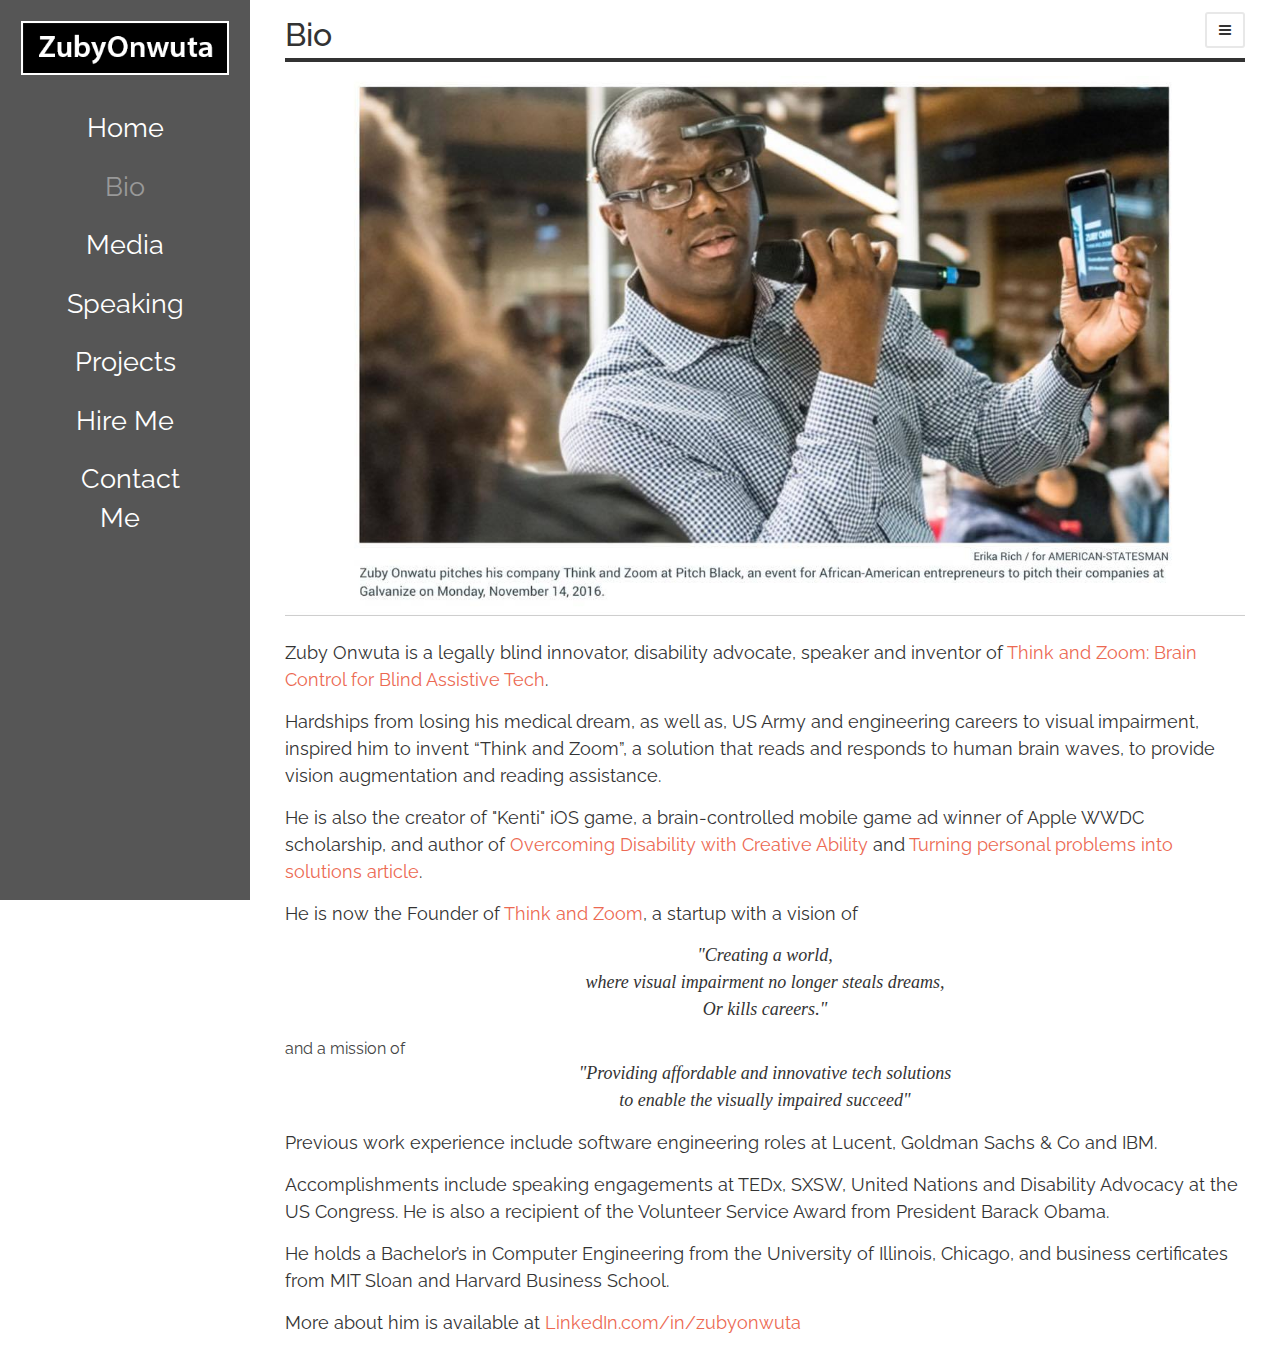
==== commit f1ea5a14: "addition of pictures and new entries" ====
--- a/bio.html
+++ b/bio.html
@@ -45,7 +45,7 @@
                     <a href="">Bio</a>
                  </li>
                  <li>
-                    <a href="articles.html" target = "_self">Articles</a>
+                    <a href="media.html" target = "_self">Media</a>
                  </li>
                  <li>
                     <a href="speaking.html">Speaking</a>
@@ -87,7 +87,7 @@
                                  </p>
 
                                  <p>
-                                   He is now the Founder of <a href="http//:www.thinkandzoom.com" target="_blank">Think and Zoom</a>, a startup with a vision of <br>
+                                   He is now the Founder of <a href="http://thinkandzoom.com/" target="_blank">Think and Zoom</a>, a startup with a vision of <br>
                                    <p style="text-align: center; font-style: italic;font-family: Tahoma;">
                                      "Creating a world,<br>
                                      where visual impairment no longer steals dreams,<br>
--- a/assets/css/styles.css
+++ b/assets/css/styles.css
@@ -4337,6 +4337,9 @@
   color: #333;
   margin-right: 5px;
 }
+.margin{
+  margin-bottom: 25px;
+}
 
 .art-text{
    float: left;
